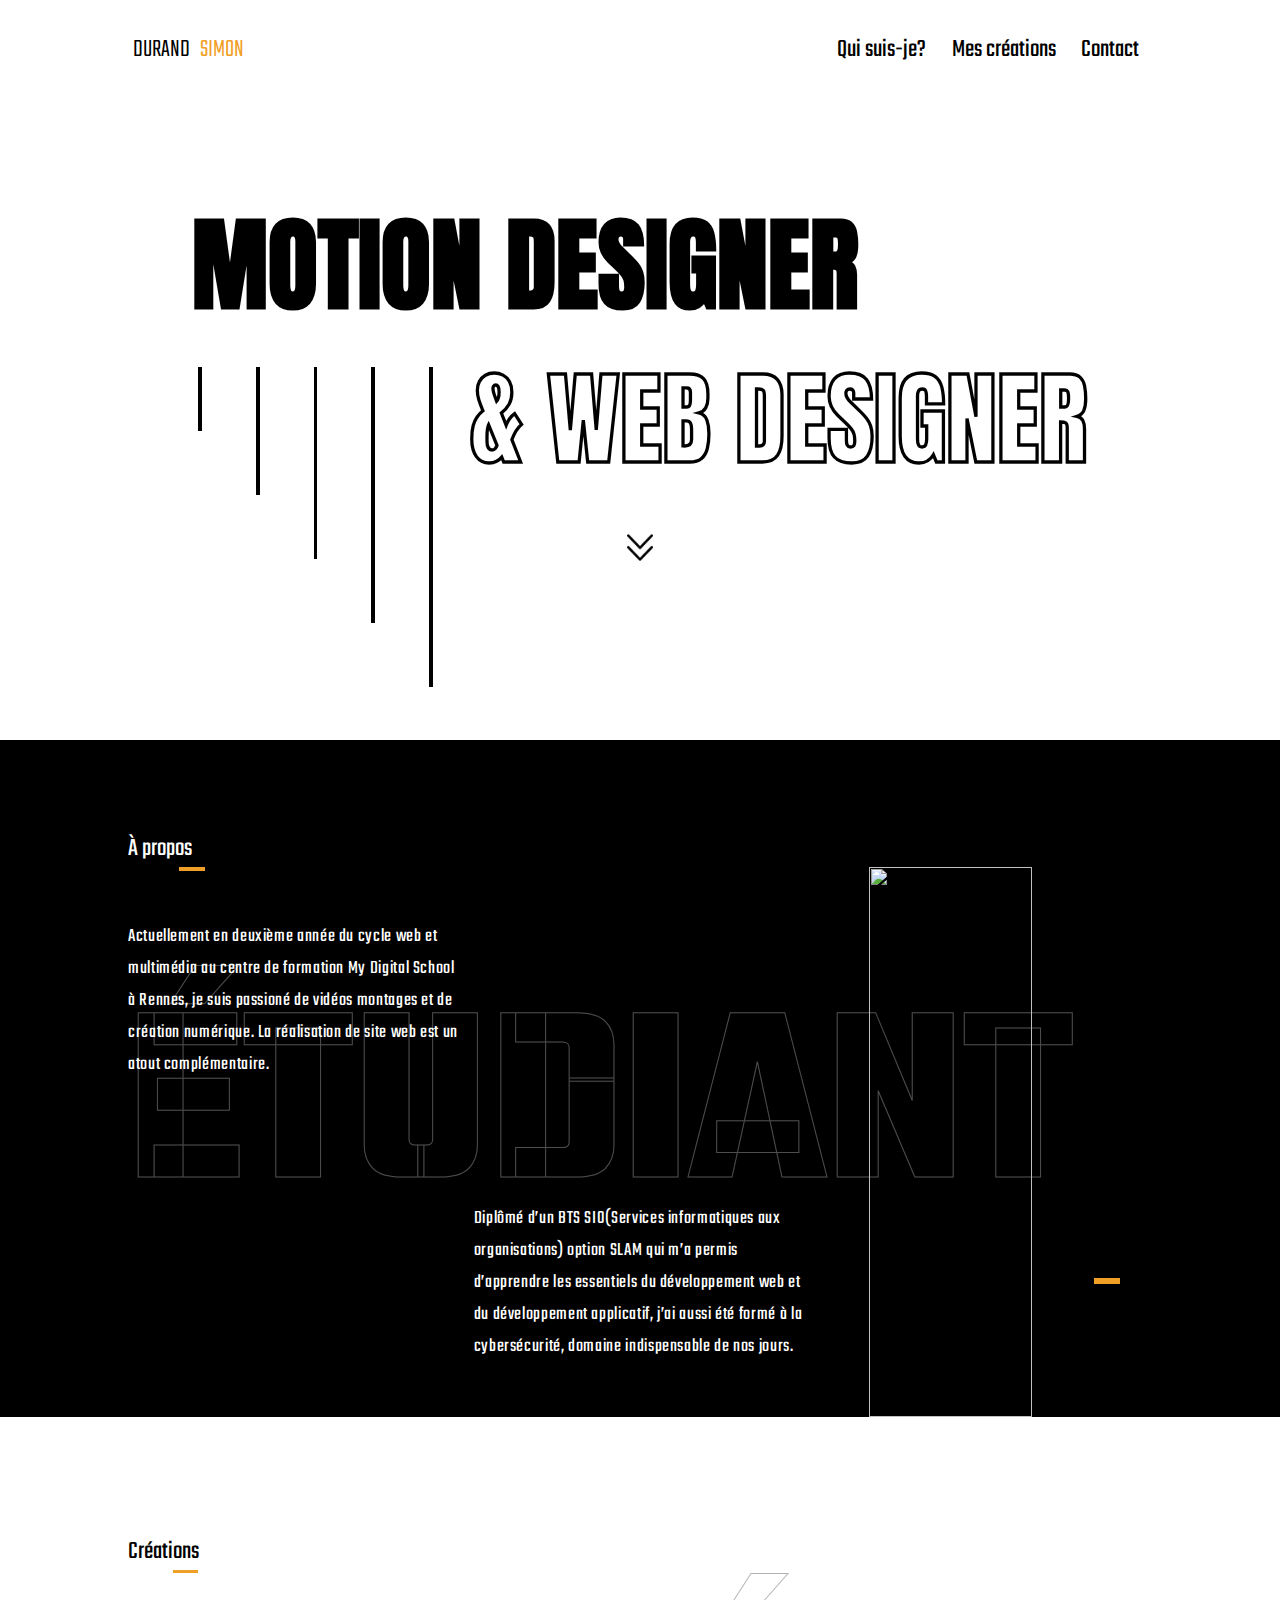
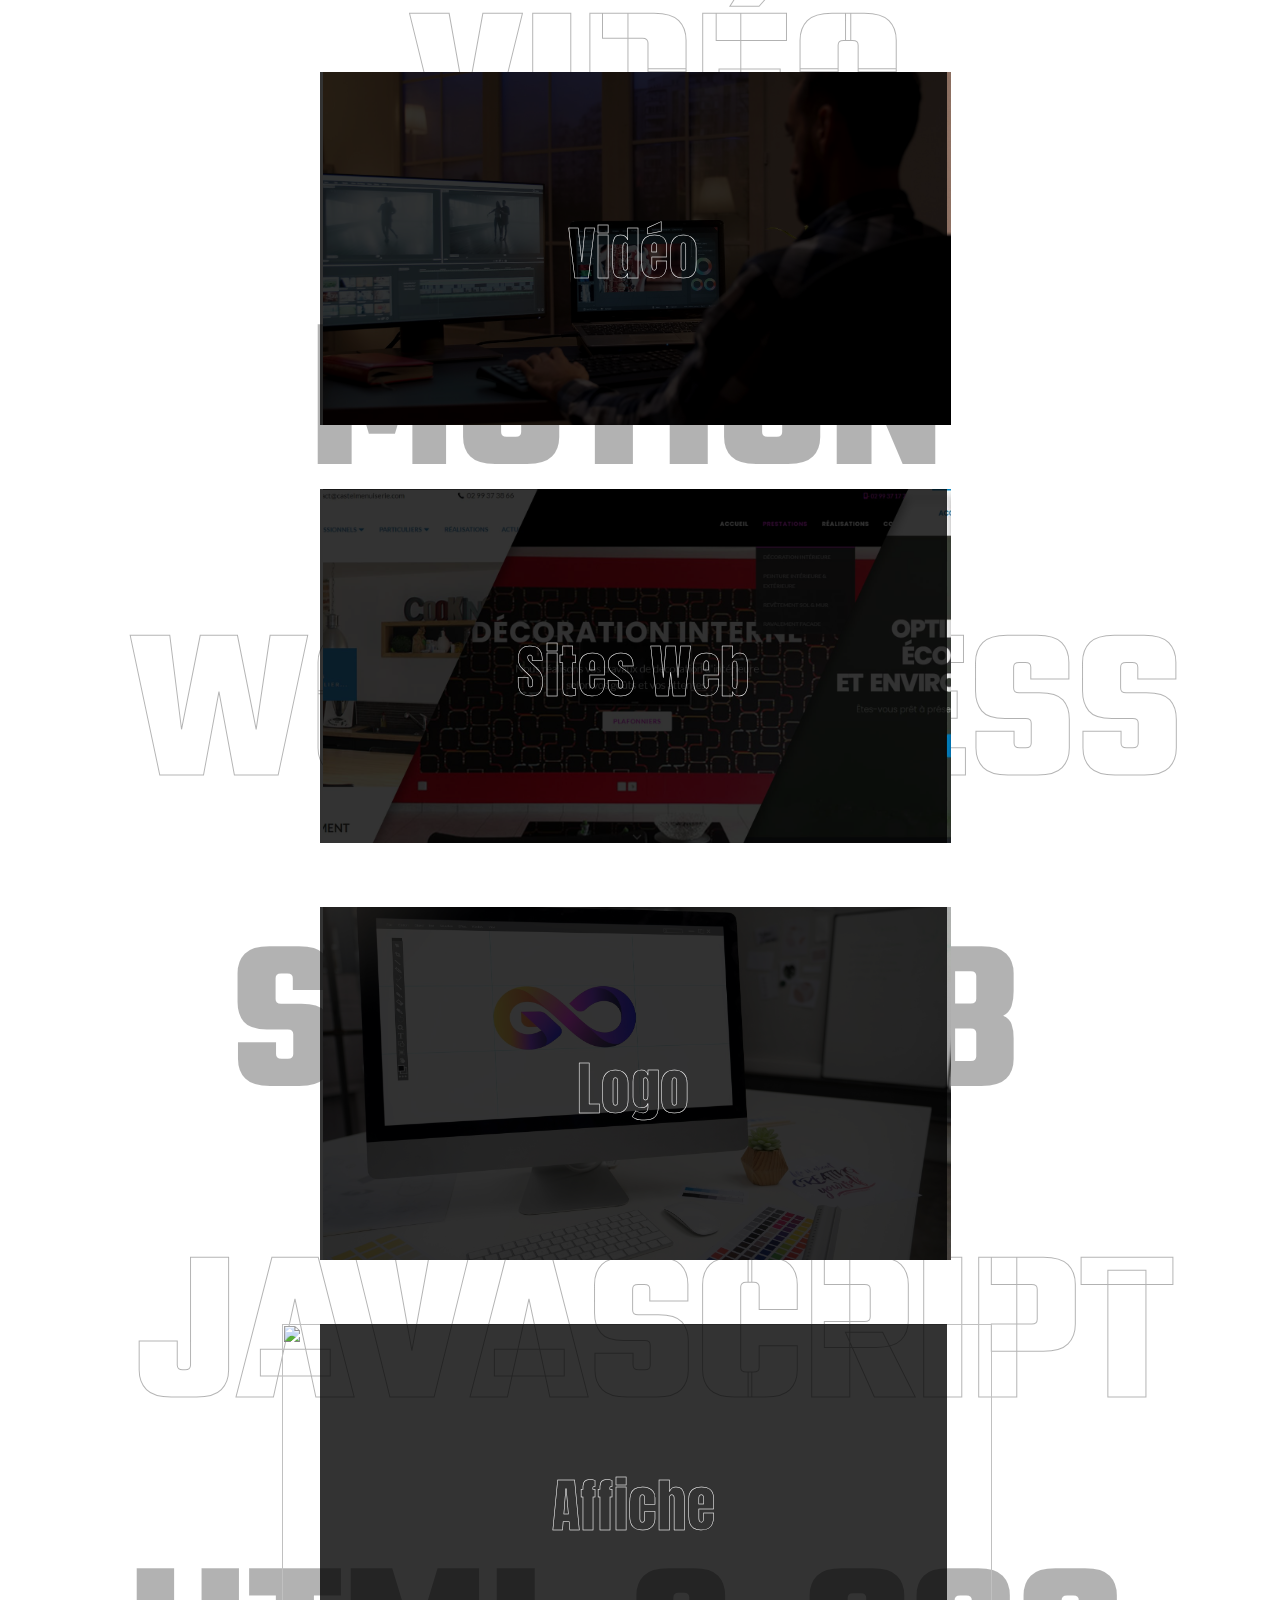
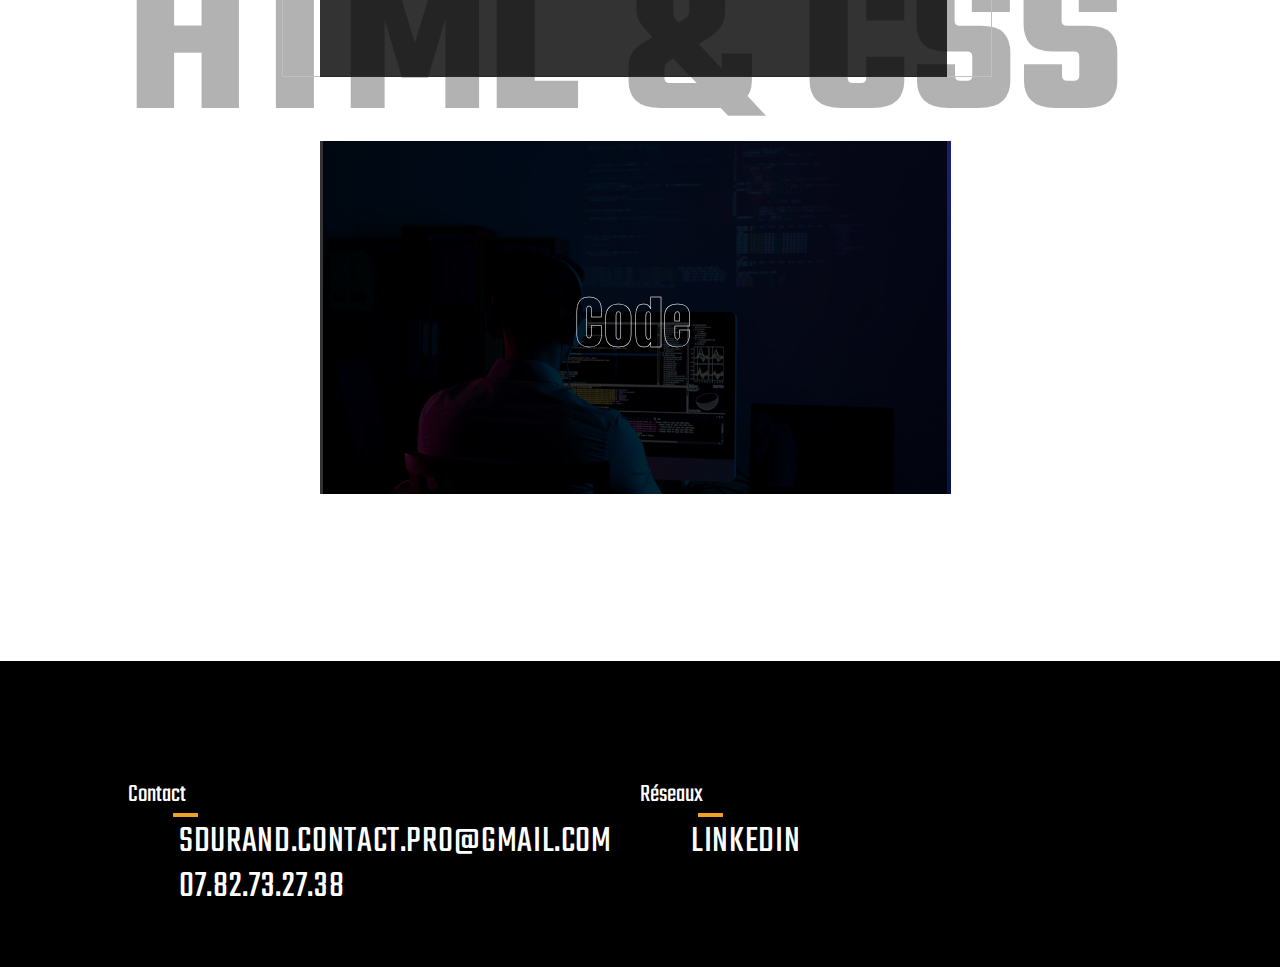
==== index.html @ 6207d9c8 "Add files via upload" ====
<!DOCTYPE html>
<lang="en">
<link>
    <meta charset="UTF-8">
    <meta http-equiv="X-UA-Compatible" content="IE=edge">
    <meta name="viewport" content="width=device-width, initial-scale=1.0">
    <meta name="description" content="description de la page">
    <link rel="stylesheet" href="css/style.css">
    <link rel="preconnect" href="https://fonts.googleapis.com">
    <link rel="preconnect" href="https://fonts.gstatic.com" crossorigin>
    <link href="https://fonts.googleapis.com/css2?family=Anton&family=Teko:wght@300;700&display=swap" rel="stylesheet">
    <link href="https://fonts.googleapis.com/css2?family=Antonio:wght@200&display=swap" rel="stylesheet">

    <title>Portfolio</title>
    
    <link rel="shortcut icon" type="image/png" href="/favicon.png"/>

    <!-- FONT  -->

    


</head>
<body>
    <!-- mettre le contenu ici  -->

    <!-- Header  -->
    <header>
        <nav class="container flex-container">
            <div class="flex-container">
                <a href="./index.html" ><h3>DURAND</h3></a>
                <a href="./index.html" ><h3 class="titreorange">SIMON</h3></a>
            </div>
            <div>
                <ul class="flex-container">
                    <li>
                        <a href="index.html#qsj">Qui suis-je?</a>
                    </li>
                    <li>
                        <a href="index.html#crea">Mes créations</a>
                    </li>
                    <li>
                        <a href="index.html#contact">Contact</a>
                    </li>
                </ul>
            </div>
        </nav>
    </header>

    <!-- main  -->

    <main>
        <!-- hero -->
        <section id="hero">
            <div class="container relatif">
                <h1>
                    Motion Designer
                </h1>
                <div class="trait-noir" id="trait1"></div>
                <div class="trait-noir" id="trait2"></div>
                <div class="trait-noir" id="trait3"></div>
                <div class="trait-noir" id="trait4"></div>
                <div class="trait-noir" id="trait5"></div>
                <h2>
                    & web designer
                </h2>
                
                <div class="align-text">
                    <a href="#qsj"><img id="double-fleche" src="img/fleche-vers-le-bas.png" alt="icon-double-fleche"></a>
                </div>
                
            </div>
        </section>
        <section id="qsj" >
            <div class="container relatif">
                <div>
                    <h4>ÉTUDIANT</h4>
                </div>
                <h3>À propos</h3>
                <div class="bordure-orange"></div>
                
                <div id="tableau">
                    <p id="element1">Actuellement en deuxième année du cycle web et multimédia au centre de formation My Digital School à Rennes,
                         je suis passioné de vidéos montages et de création numérique. La réalisation de site web est un atout complémentaire. </p>
                    <p id="element2">Diplômé d’un BTS SIO(Services informatiques aux organisations) option SLAM qui m’a permis d’apprendre les essentiels 
                        du développement web et du développement applicatif, j’ai aussi été formé à la cybersécurité, domaine indispensable de nos jours.</p>
                    <img id="element3" src="./img/P1100006.jpg">
                    <div class="bordure-orange2"></div>
                </div>
            </div>
        </section>
        <!-- bloc création  -->
        <section id="crea">
            <div class="relatif">  
                <div class="container">
                    <h6 class="text-de-fond">Vidéo<br><br>wordpress<br><br>Javascript</h6>
                    <h5 class="text-de-fond"><br>motion<br><br>Site web<br><br>html & css</h5>
                    <h3>Créations</h3>
                    <div class="bordure-orange3"></div>
                    <div class="flex-container flex-direction bloc-image-crea">
                        <div>
                            <a href="./vidéo.html">
                                <div id="bloc-noir1" class="bloc-noir">
                                    <p id="titre-bloc-noir">Vidéo</p>      
                                </div>
                                <img src="./img/vidéo.jpg" class="img-crea">
                            </a>
                            
                            
                        </div>
                        <div>
                            <a href="./site.html">
                                <div class="bloc-noir">
                                    <p id="titre-bloc-noir">Sites Web</p>        
                                </div>
                                <img src="./img/photo-site-web.jpg" class="img-crea">
                            </a>    
                        <div>
                            <a href="./logo.html" >
                                <div class="bloc-noir">
                                    <p id="titre-bloc-noir">Logo</p>       
                                </div>
                                <img src="./img/logo.jpg" class="img-crea">
                            </a>
                        </div>
                        <div>
                            <a href="./affiche.html" >
                                <div class="bloc-noir">
                                    <p id="titre-bloc-noir">Affiche</p>       
                                </div>
                                <img src="./img/affiche.jpg" class="img-crea">
                            </a>
                        </div>
                        <div>
                            <a href="./code.html" >
                                <div class="bloc-noir">
                                    <p id="titre-bloc-noir">Code</p>     
                                </div>
                                <img src="./img/code.jpg" class="img-crea">
                            </a>
                        </div>
                        
                    </div>
                </div>
            </div>
        </section>
        <!-- bloc contact  -->
        <section id="contact">
            <div class="container flex-container">
                <div class="container">
                    <div>
                        <h3>Contact</h3>
                        <div class="bordure-orange3"></div>
                    </div>
                    <div class="container">
                        <p><a href="mailto:sdurand.contact.pro@gmail.com">sdurand.contact.pro@gmail.com</a></p>
                        <p><a href="tel:+33782732738">07.82.73.27.38</a></p>
                    </div>
                </div>
                <div class="container">
                    <div>
                        <h3>Réseaux</h3>
                        <div class="bordure-orange4"></div>
                    </div>
                    <div class="container">
                        <p><a href="https://www.linkedin.com/in/simon-durand-534277203/" target="_blank">Linkedin</a></p>
                    </div>
                </div>
            </div>    
        </section>
    </main>
    <!-- footer  -->
    <footer>
        <div class="container">
            
        </div>
    </footer>
    <script src="./js/script.js"></script>

</body>

</html>
---- css/style.css ----
@charset "UTF-8";
/* === Mise en page général === */
html {
  font-family: "Teko", sans-serif;
}

body {
  margin: 0;
  padding: 0;
}

img {
  display: block;
  width: 100%;
  height: 100%;
  -o-object-fit: contain;
     object-fit: contain;
}

a {
  text-decoration: none;
  color: black;
  transition: all 0.3s ease;
}

a:hover {
  color: #F1A027;
}

.container {
  width: 80%;
  margin: 0 auto;
}

.flex {
  display: flex;
}

.flex-container {
  display: flex;
  justify-content: space-between;
}

.flex-container2 {
  display: flex;
  justify-content: center;
}

.align-items {
  align-items: center;
}

.aligner-gauche {
  display: flex;
  justify-content: flex-end;
}

.align-text {
  text-align: center;
}

.relatif {
  position: relative;
}

.flex-direction {
  flex-direction: column;
}

/* Titre  */
h3 {
  color: white;
  font-family: "Teko", sans-serif;
  font-weight: 400;
  font-size: 2vw;
  padding: 7vw 0 7vw 0;
  z-index: 1;
  text-align: left;
  position: relative;
}

p {
  font-family: "Teko", sans-serif;
  font-weight: 400;
  font-size: 1.5vw;
  line-height: 2.5vw;
  letter-spacing: 0.05vw;
}

.bordure-orange {
  background-color: #F1A027;
  height: 0.3vw;
  width: 2vw;
  position: absolute;
  left: 4vw;
}

.bordure-orange2 {
  background-color: #F1A027;
  z-index: 3;
  height: 0.5vw;
  width: 2vw;
  position: absolute;
  top: 42vw;
  right: 2.5vw;
}

.bordure-orange3 {
  background-color: #F1A027;
  height: 0.3vw;
  width: 2vw;
  position: absolute;
  left: 13.5vw;
}

.bordure-orange4 {
  background-color: #F1A027;
  height: 0.3vw;
  width: 2vw;
  position: absolute;
  right: 43.5vw;
}

.bordure-orange5 {
  background-color: #F1A027;
  z-index: 3;
  height: 0.5vw;
  width: 4vw;
  position: absolute;
  right: -1vw;
  top: 42vh;
}

.ombre-bordure-orange5 {
  background-color: #000;
  z-index: 2;
  height: 0.3vw;
  width: 2vw;
  position: absolute;
  right: -1vw;
  top: 43vh;
}

.bordure-orange6 {
  background-color: #F1A027;
  z-index: 3;
  height: 0.5vw;
  width: 4vw;
  position: absolute;
  left: -1vw;
  top: 49vh;
}

.ombre-bordure-orange6 {
  background-color: #000;
  z-index: 2;
  height: 0.3vw;
  width: 2vw;
  position: absolute;
  left: -1vw;
  top: 50vh;
}

.trait-noir {
  background-color: #000;
  width: 0.3vw;
  position: absolute;
  transition: all 0.5s ease-in-out;
  top: 55vw;
}

#trait1 {
  height: 5vw;
  left: 0.5vw;
}

#trait2 {
  height: 10vw;
  left: 5vw;
}

#trait3 {
  height: 15vw;
  left: 9.5vw;
}

#trait4 {
  height: 20vw;
  left: 14vw;
}

#trait5 {
  height: 25vw;
  left: 18.5vw;
}

/* Bouton */
/* === Header === */
nav {
  font-size: 2vw;
  align-items: center;
}
nav ul {
  list-style: none;
}
nav li {
  padding: 0 1vw 0 1vw;
}
nav h3 {
  color: #000;
  font-size: 2vw;
  font-weight: 300;
  padding: 0.4vw;
}
nav .titreorange {
  color: #F1A027;
}

/* === Main === */
#hero {
  padding-top: 7%;
  padding-bottom: 10%;
}
#hero > div {
  width: 70%;
  margin: 0 auto;
  align-items: center;
}
#hero > div h1 {
  font-family: "Anton", sans-serif;
  text-transform: uppercase;
  font-size: 8vw;
  text-align: left;
  margin-bottom: 0;
  margin-top: 0;
  transition: all 1s ease;
}
#hero > div h2 {
  font-family: "Anton", sans-serif;
  text-transform: uppercase;
  font-size: 8vw;
  -webkit-text-stroke: 0.1px #000;
  color: transparent;
  text-align: right;
  margin-top: 0;
  margin-bottom: 3vw;
}
#hero > div img {
  width: 3%;
  padding-top: 0vw;
  padding-bottom: 2vw;
  margin: 0 auto;
  transition: all 1s ease;
}
#hero > div img:hover {
  padding-top: 2vw;
  padding-bottom: 0vw;
}

#qsj {
  background-color: #000;
}
#qsj h4 {
  position: absolute;
  font-size: 20vw;
  -webkit-text-stroke: 1px rgba(255, 255, 255, 0.3);
  color: transparent;
  text-align: center;
  z-index: 0;
  margin: 0 auto;
  top: 15vw;
}
#qsj h3 {
  padding-bottom: 0;
  margin-bottom: 0;
}
#qsj p {
  color: white;
  font-family: "Teko", sans-serif;
  font-weight: 400;
  font-size: 1.5vw;
  line-height: 2.5vw;
  z-index: 1;
}
#qsj img {
  z-index: 1;
  position: relative;
  width: 70%;
  margin: 0 auto;
}
#qsj #tableau {
  display: grid;
  align-items: center;
  grid-template-columns: repeat(3, 1fr);
  grid-template-rows: repeat(2, 21vw);
  gap: 1vw;
}
#qsj #tableau #element1 {
  grid-row: 1/2;
  grid-column: 1/2;
}
#qsj #tableau #element2 {
  grid-row: 2/3;
  grid-column: 2/3;
}
#qsj #tableau #element3 {
  grid-row: 1/3;
  grid-column: 3/4;
}

#crea {
  padding-bottom: 8vw;
}
#crea .text-de-fond {
  padding-top: 8vw;
  text-align: center;
  z-index: -1;
  text-transform: uppercase;
  margin: 0 auto;
  position: absolute;
  font-size: 17vw;
}
#crea h6 {
  -webkit-text-stroke: 1px rgba(0, 0, 0, 0.3);
  color: transparent;
}
#crea h5 {
  color: rgba(0, 0, 0, 0.3);
}
#crea h3 {
  color: #000;
  margin-bottom: 0;
  padding-bottom: 0;
}
#crea img {
  margin-bottom: 5vw;
}
#crea div > div .bloc-image-crea {
  z-index: 1;
  width: 70%;
  margin: 0 auto;
  margin-top: 10%;
}
#crea .img-crea {
  position: relative;
  width: 55.5vw;
  height: 27.6vw;
}
#crea .bloc-noir {
  background-color: rgba(0, 0, 0, 0.8);
  height: 27.6vw;
  width: 49vw;
  -webkit-text-stroke: 0.5px rgb(255, 255, 255);
  position: absolute;
  z-index: 2;
  left: 25vw;
  text-align: center;
  transition: all 0.5s ease-in-out;
}
#crea .bloc-noir #titre-bloc-noir {
  font-size: 4.5vw;
  font-family: "Anton", sans-serif;
  margin: 13vw 0 0 0;
  color: transparent;
  text-transform: capitalize;
}
#crea .bloc-noir:hover {
  background-color: rgba(0, 0, 0, 0);
  color: transparent;
  -webkit-text-stroke: 0.5px transparent;
}

#contact {
  background-color: #000;
  padding-bottom: 5vw;
}
#contact p {
  font-size: 3vw;
  margin: 0 auto;
  text-transform: uppercase;
  margin-top: 1vw;
}
#contact a {
  color: white;
  transition: all 0.5s ease-in-out;
}
#contact a:hover {
  color: #F1A027;
}
#contact h3 {
  padding-bottom: 0;
  margin-bottom: 0;
}

#site {
  background-image: url("../img/photo-site-web.jpg");
  background-size: cover;
}

.contenu {
  margin-top: 10vh;
  margin-bottom: 15vh;
}
.contenu h3 {
  color: #000;
  padding: 0;
}
.contenu a {
  color: #F1A027;
}
.contenu a:hover {
  color: #000;
}

.contenu-dark {
  background-color: #000;
  padding-top: 10vh;
  padding-bottom: 15vh;
}
.contenu-dark h3 {
  color: #FFF;
  padding: 0;
}

.texte-crea {
  margin-right: 1vw;
}

.titre-real {
  background-color: rgba(0, 0, 0, 0.75);
  -webkit-text-stroke: 1px #fff;
  color: transparent;
  margin: 0;
  padding-top: 15%;
  padding-bottom: 15%;
  font-size: 8vw;
}

.vidéo2-real {
  width: 95%;
}

.vidéo3-real {
  width: 95%;
}

#video {
  background-image: url("../img/vidéo.jpg");
  background-size: cover;
}

#code {
  background-image: url("../img/code.jpg");
  background-size: cover;
}

#logo {
  background-image: url("../img/logo.jpg");
  background-size: cover;
}

#affiche {
  background-image: url("../img/affiche.jpg");
  background-size: cover;
}

/* === Footer === */
footer {
  background-color: #000;
  color: rgb(153, 153, 153);
  text-align: center;
}
footer p {
  margin: 0 auto;
  font-size: 1.5vw;
}
footer a {
  color: rgb(153, 153, 153);
}

@media (max-width: 768px) {
  p {
    font-size: 15px;
    font-family: "Teko", sans-serif;
    font-weight: 400;
    line-height: 4vh;
    letter-spacing: 0.05vw;
  }
  h3 {
    font-family: "Teko", sans-serif;
    font-size: 20px;
  }
  nav h3 {
    font-family: "Teko", sans-serif;
    font-size: 15px;
  }
  nav a {
    font-size: 15px;
  }
  .block-textvideo {
    display: flex;
    flex-direction: column;
    align-items: center;
    text-align: center;
  }
  .block-textvideo .vidéo2-real {
    width: 75vw;
  }
  .block-textvideo h3 {
    text-align: center;
    font-size: 24px;
  }
  .block-textvideo2 {
    display: flex;
    flex-direction: column-reverse;
    align-items: center;
    text-align: center;
  }
  .block-textvideo2 .vidéo2-real {
    width: 75vw;
  }
  .block-textvideo2 h3 {
    text-align: center;
    font-size: 24px;
  }
  #qsj p {
    font-size: 2.5vw;
    line-height: 3.5vw;
  }
  #qsj #tableau #element1 {
    grid-row: 1/2;
    grid-column: 1/3;
  }
  #qsj #tableau #element2 {
    grid-row: 2/3;
    grid-column: 1/3;
  }
  .contenu {
    margin-top: 5vh;
    margin-bottom: 5vh;
  }
  #crea .bloc-noir #titre-bloc-noir {
    margin: 10vw 0 0 0;
  }
}/*# sourceMappingURL=style.css.map */
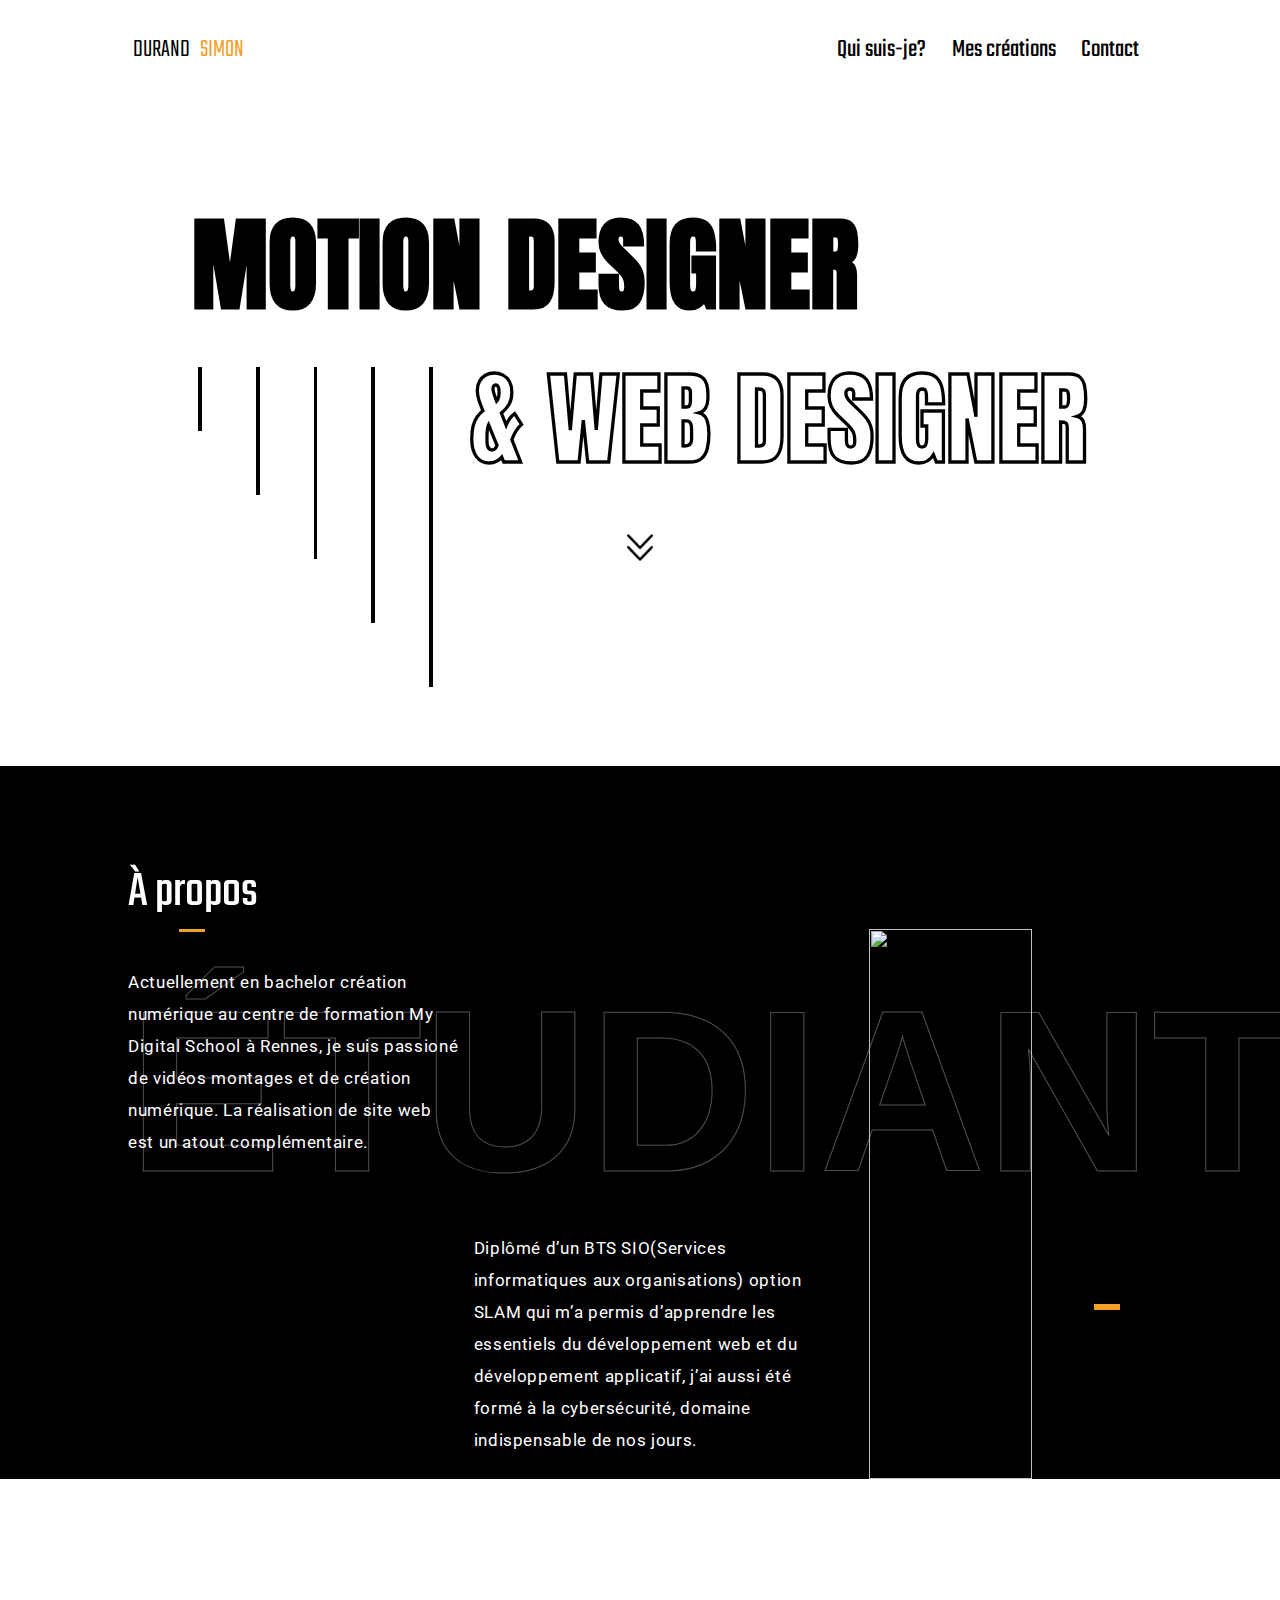
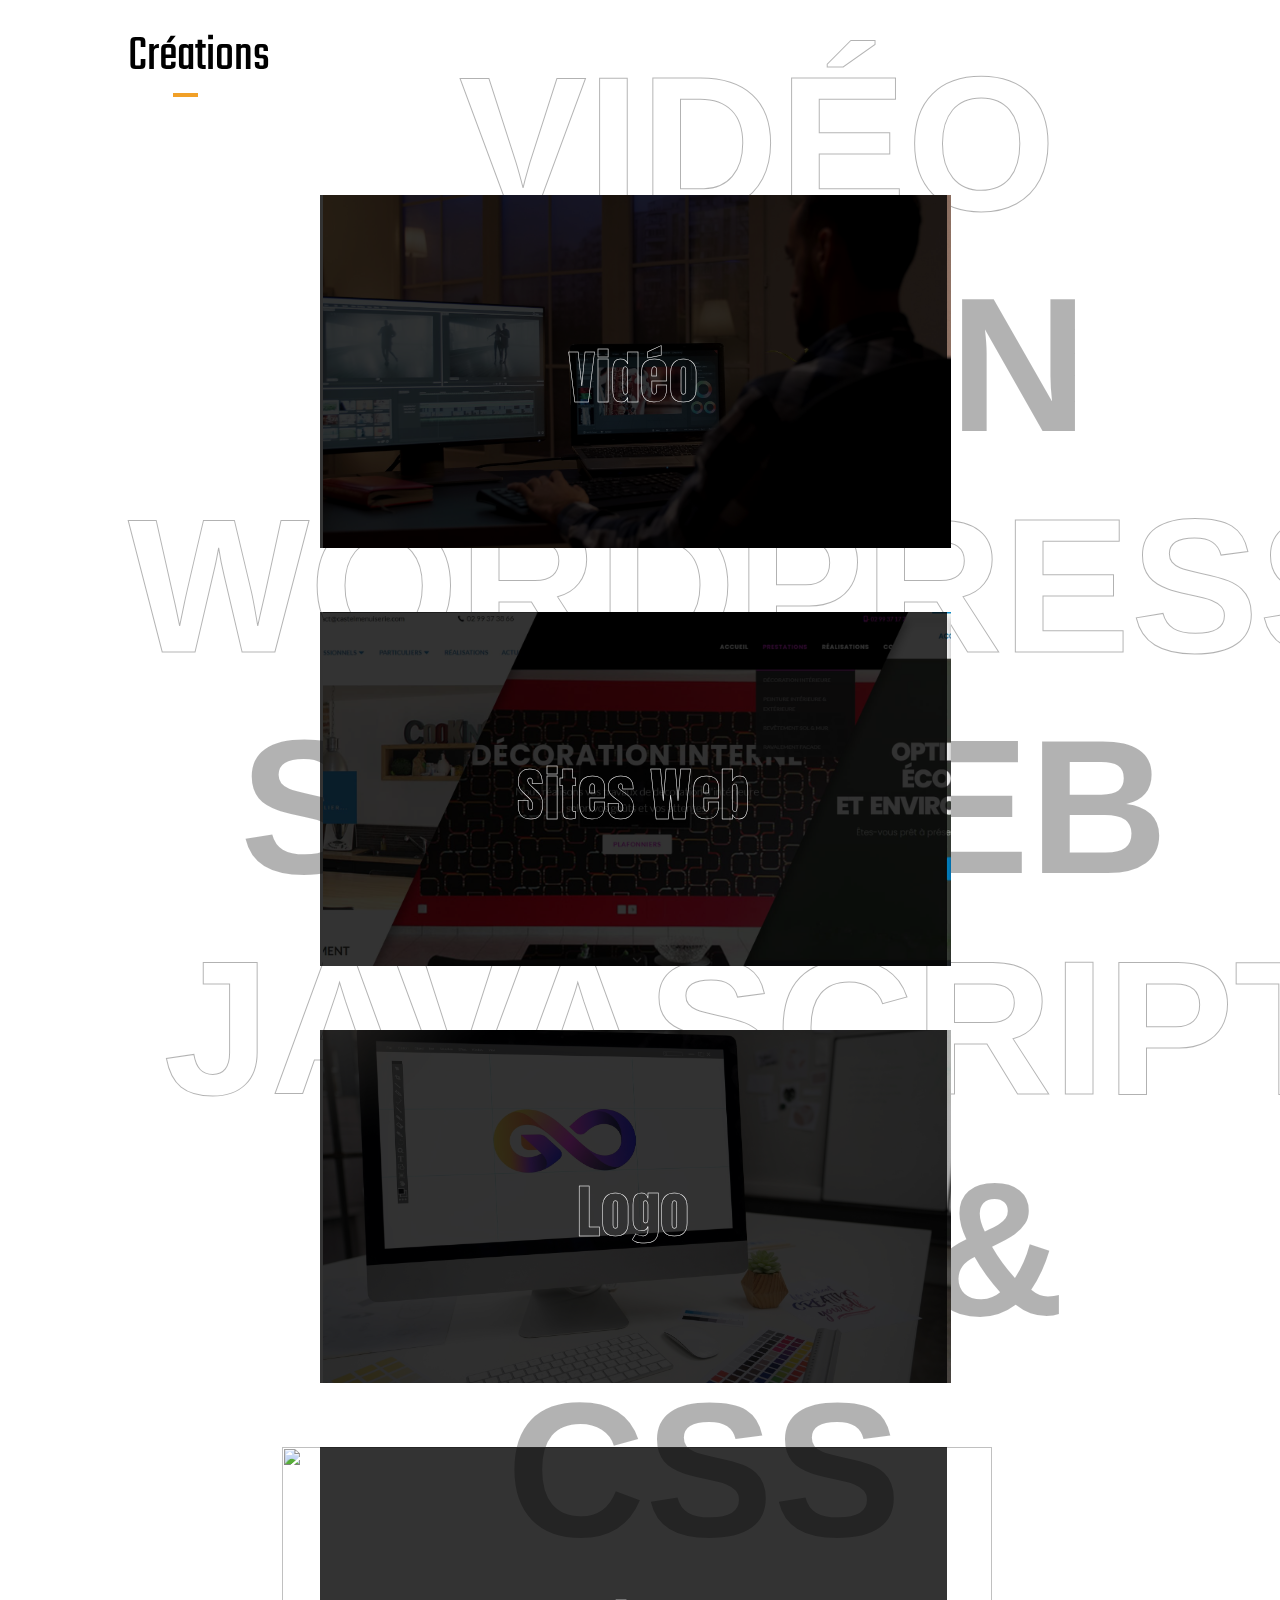
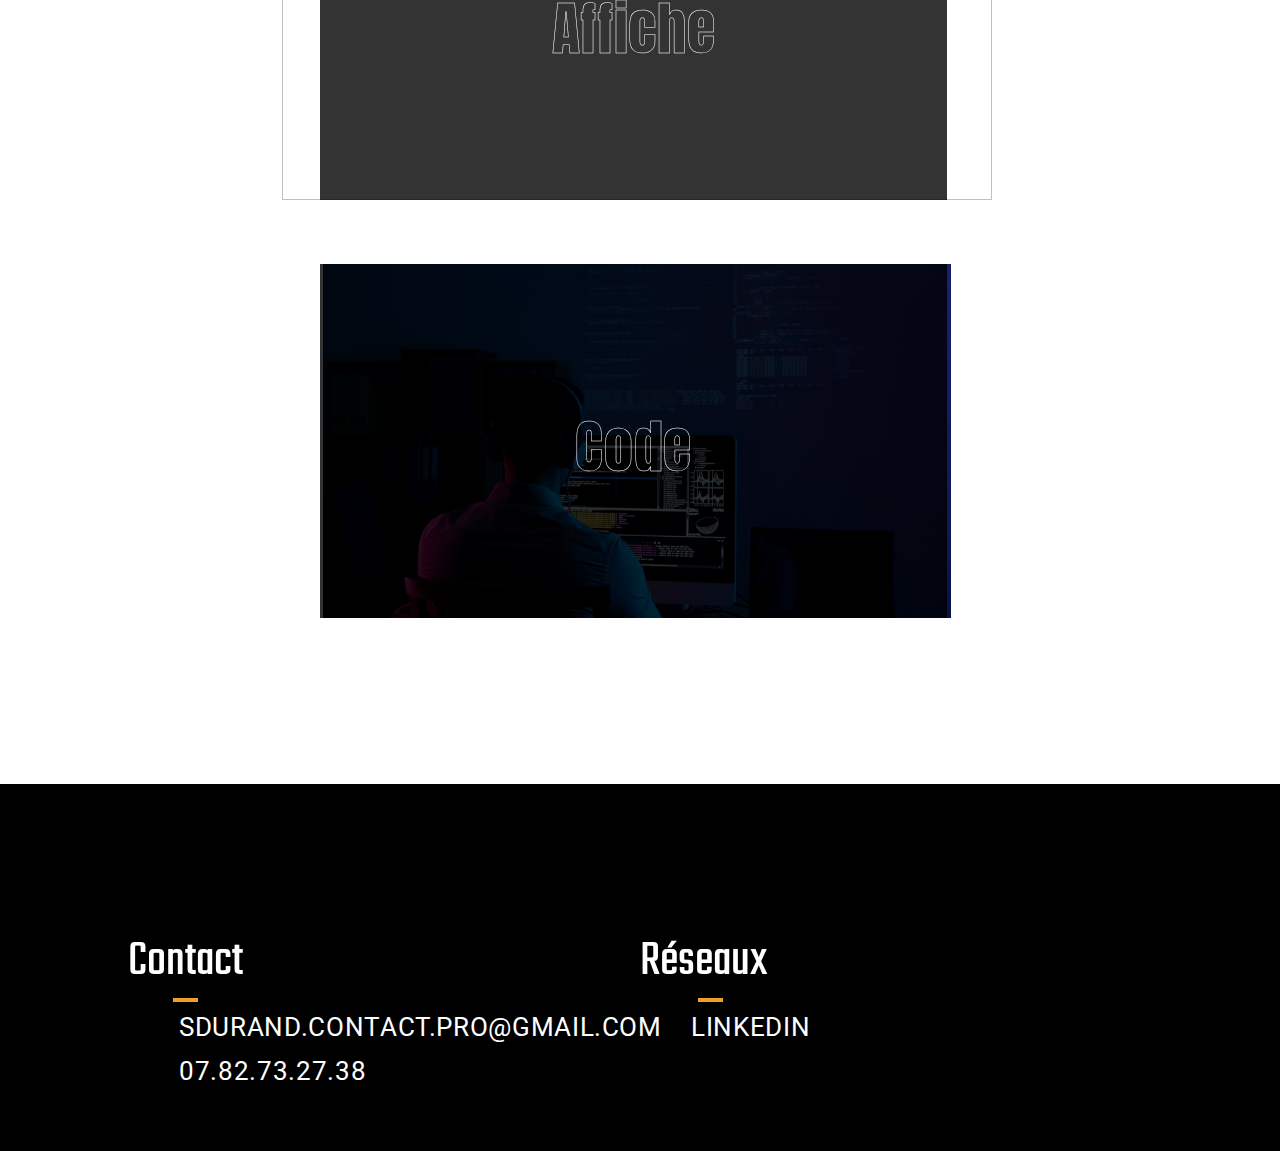
==== commit 0cf0382a: "Add files via upload" ====
--- a/index.html
+++ b/index.html
@@ -10,6 +10,11 @@
     <link rel="preconnect" href="https://fonts.gstatic.com" crossorigin>
     <link href="https://fonts.googleapis.com/css2?family=Anton&family=Teko:wght@300;700&display=swap" rel="stylesheet">
     <link href="https://fonts.googleapis.com/css2?family=Antonio:wght@200&display=swap" rel="stylesheet">
+    <link rel="preconnect" href="https://fonts.gstatic.com" crossorigin>
+    <link href="https://fonts.googleapis.com/css2?family=Source+Code+Pro:ital,wght@0,400;0,500;0,600;1,300;1,400;1,500&display=swap" rel="stylesheet">
+    <link rel="preconnect" href="https://fonts.gstatic.com" crossorigin>
+    <link href="https://fonts.googleapis.com/css2?family=Roboto&display=swap" rel="stylesheet">
+
 
     <title>Portfolio</title>
     
@@ -74,13 +79,13 @@
         <section id="qsj" >
             <div class="container relatif">
                 <div>
-                    <h4>ÉTUDIANT</h4>
+                    <h4 class="text-de-fond">ÉTUDIANT</h4>
                 </div>
                 <h3>À propos</h3>
                 <div class="bordure-orange"></div>
                 
                 <div id="tableau">
-                    <p id="element1">Actuellement en deuxième année du cycle web et multimédia au centre de formation My Digital School à Rennes,
+                    <p id="element1">Actuellement en bachelor création numérique au centre de formation My Digital School à Rennes,
                          je suis passioné de vidéos montages et de création numérique. La réalisation de site web est un atout complémentaire. </p>
                     <p id="element2">Diplômé d’un BTS SIO(Services informatiques aux organisations) option SLAM qui m’a permis d’apprendre les essentiels 
                         du développement web et du développement applicatif, j’ai aussi été formé à la cybersécurité, domaine indispensable de nos jours.</p>
--- a/css/style.css
+++ b/css/style.css
@@ -68,11 +68,16 @@
 }
 
 /* Titre  */
+h1 {
+  font-family: "Hind", sans-serif;
+  text-transform: uppercase;
+}
+
 h3 {
   color: white;
   font-family: "Teko", sans-serif;
   font-weight: 400;
-  font-size: 2vw;
+  font-size: 4vw;
   padding: 7vw 0 7vw 0;
   z-index: 1;
   text-align: left;
@@ -80,11 +85,15 @@
 }
 
 p {
-  font-family: "Teko", sans-serif;
+  font-family: "Roboto", sans-serif;
   font-weight: 400;
   font-size: 1.5vw;
   line-height: 2.5vw;
   letter-spacing: 0.05vw;
+}
+
+.text-de-fond {
+  font-family: "Hind", sans-serif;
 }
 
 .bordure-orange {
@@ -262,7 +271,7 @@
 }
 #qsj h4 {
   position: absolute;
-  font-size: 20vw;
+  font-size: 18vw;
   -webkit-text-stroke: 1px rgba(255, 255, 255, 0.3);
   color: transparent;
   text-align: center;
@@ -276,9 +285,9 @@
 }
 #qsj p {
   color: white;
-  font-family: "Teko", sans-serif;
+  font-family: "Roboto", sans-serif;
   font-weight: 400;
-  font-size: 1.5vw;
+  font-size: 1.3vw;
   line-height: 2.5vw;
   z-index: 1;
 }
@@ -318,7 +327,7 @@
   text-transform: uppercase;
   margin: 0 auto;
   position: absolute;
-  font-size: 17vw;
+  font-size: 15vw;
 }
 #crea h6 {
   -webkit-text-stroke: 1px rgba(0, 0, 0, 0.3);
@@ -375,7 +384,7 @@
   padding-bottom: 5vw;
 }
 #contact p {
-  font-size: 3vw;
+  font-size: 2vw;
   margin: 0 auto;
   text-transform: uppercase;
   margin-top: 1vw;
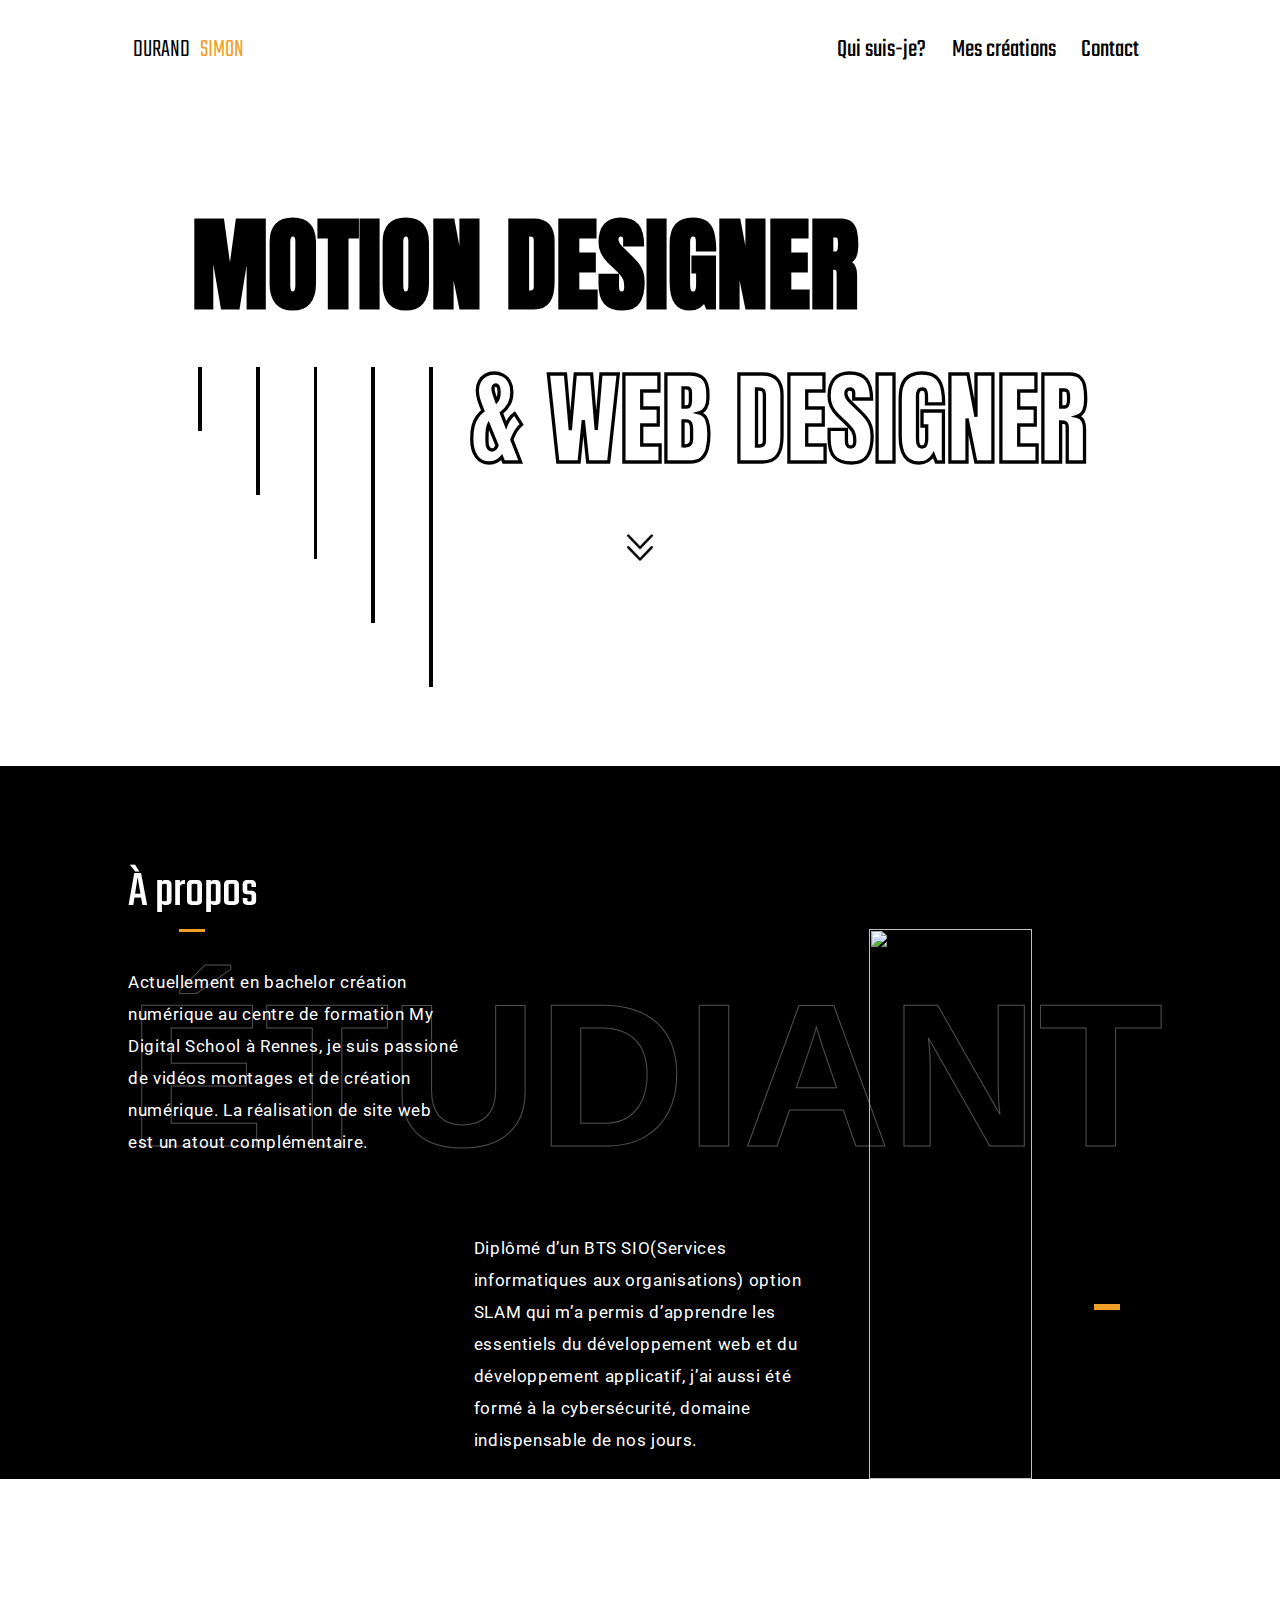
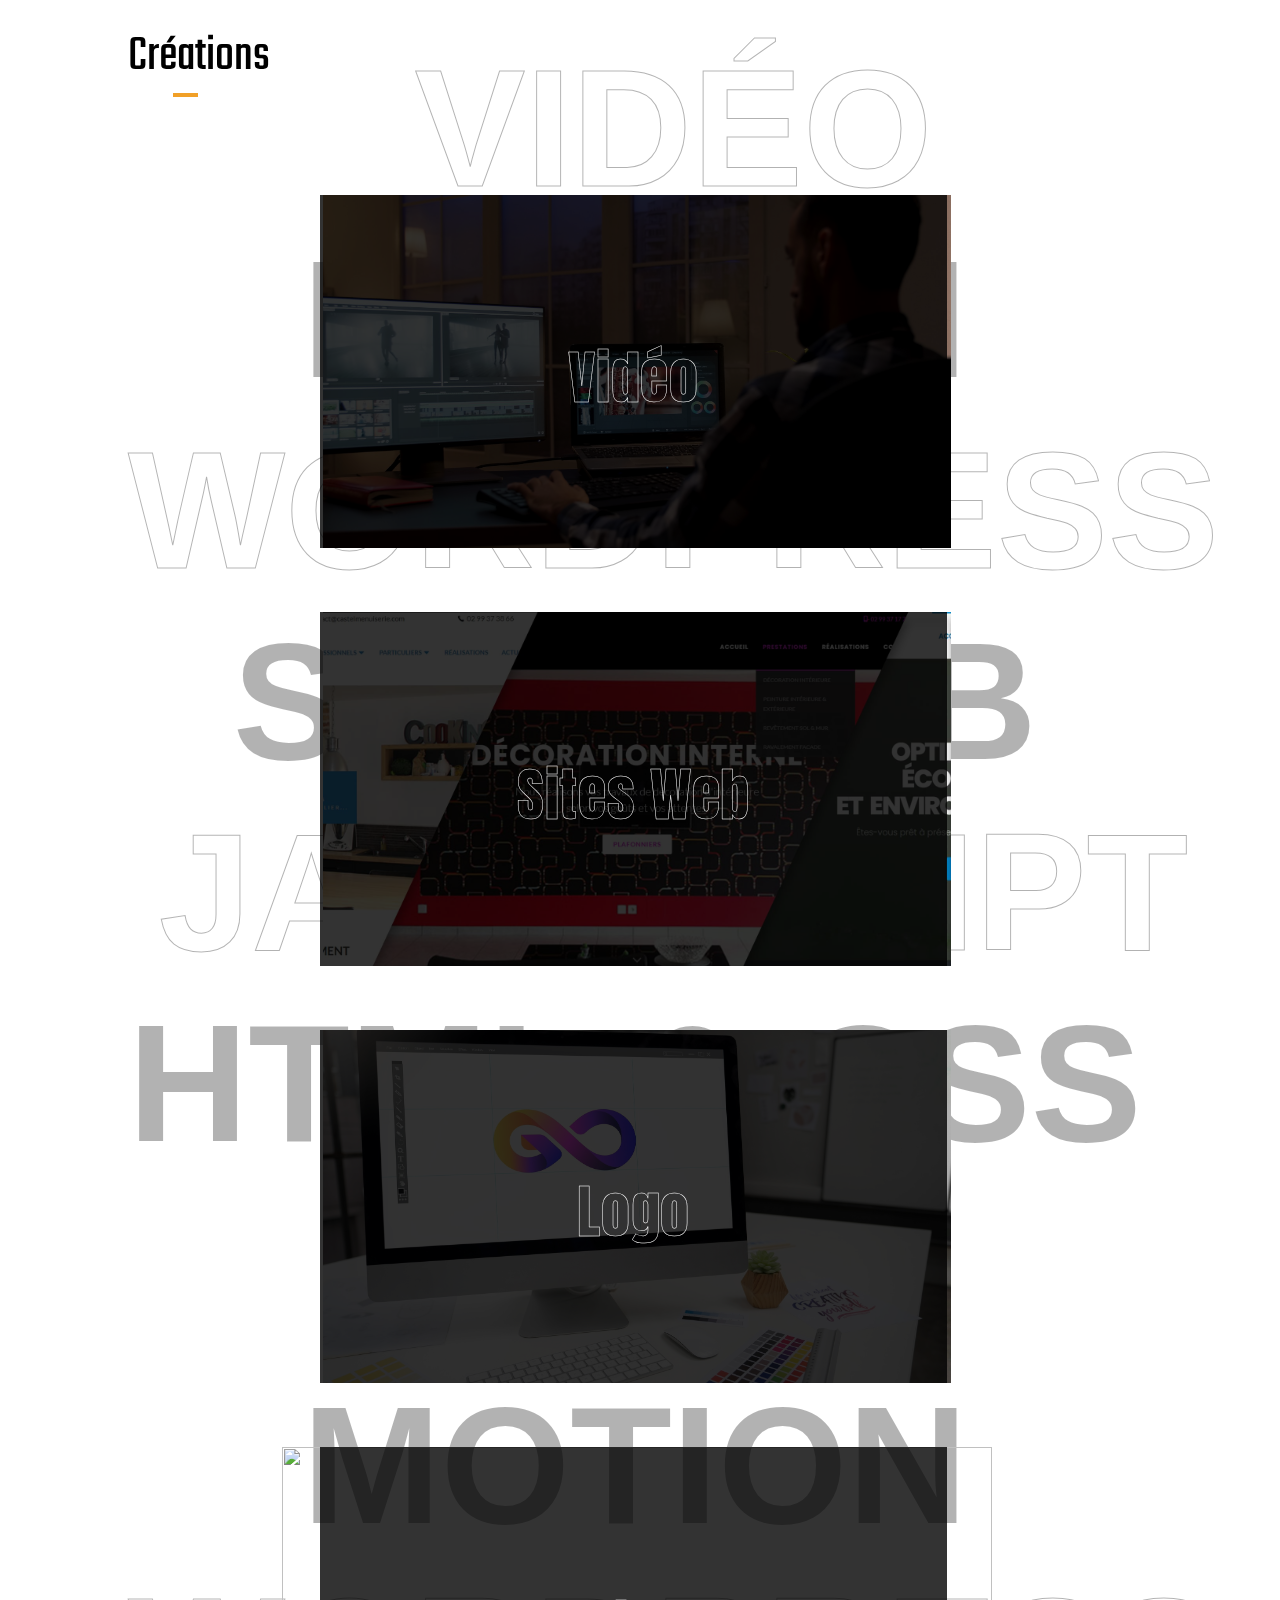
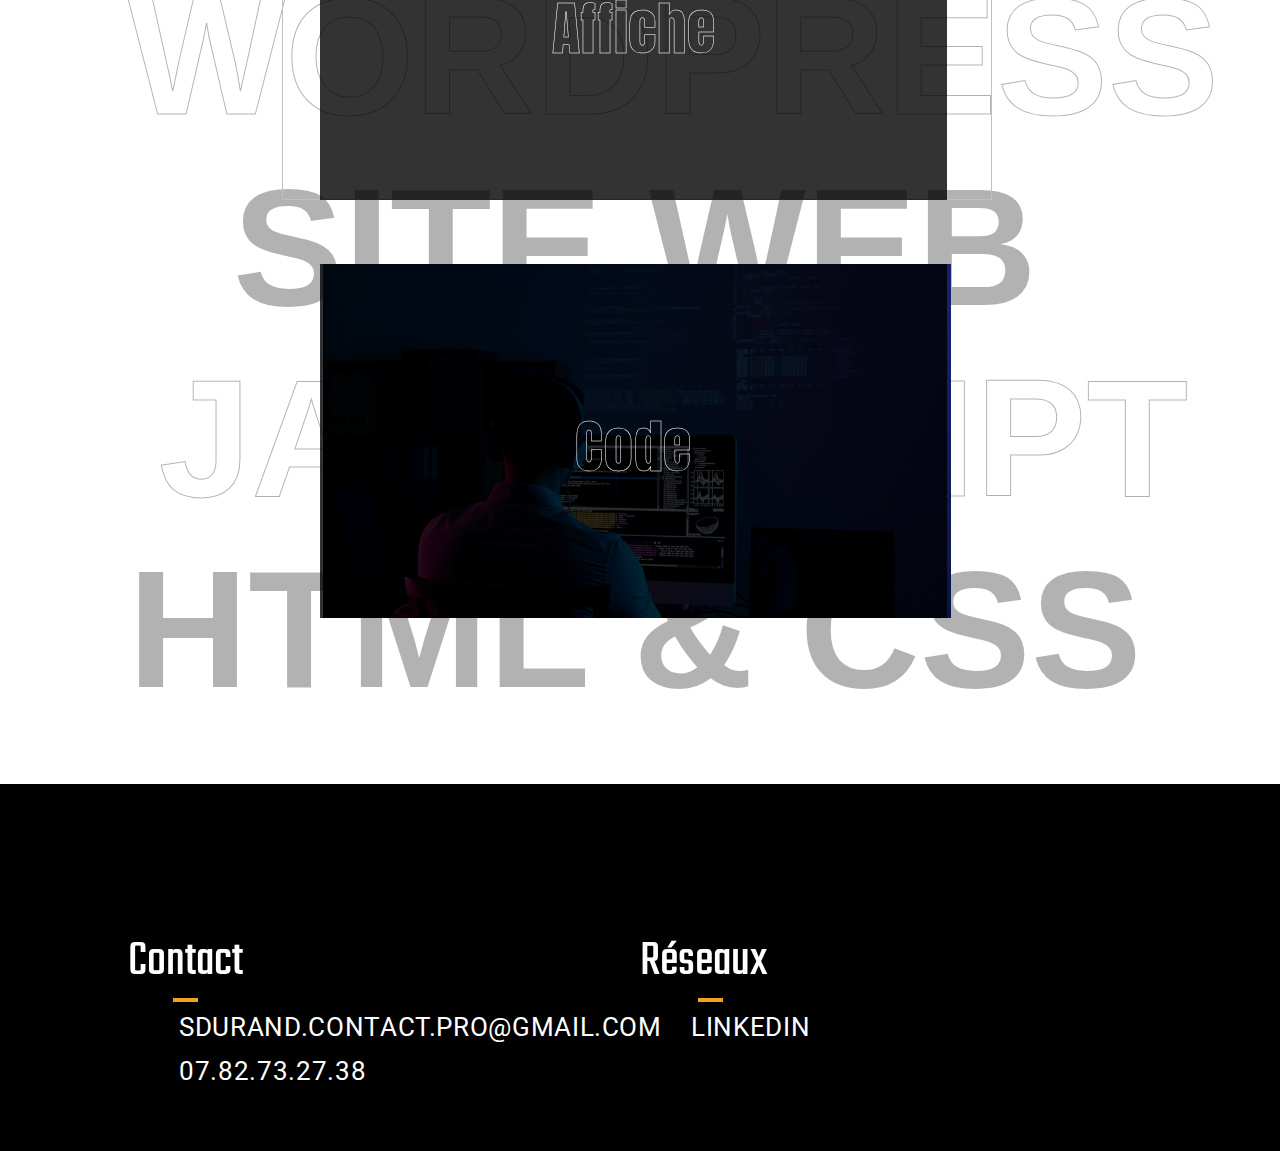
==== commit 2283683b: "Add files via upload" ====
--- a/index.html
+++ b/index.html
@@ -98,8 +98,8 @@
         <section id="crea">
             <div class="relatif">  
                 <div class="container">
-                    <h6 class="text-de-fond">Vidéo<br><br>wordpress<br><br>Javascript</h6>
-                    <h5 class="text-de-fond"><br>motion<br><br>Site web<br><br>html & css</h5>
+                    <h6 class="text-de-fond">Vidéo<br><br>wordpress<br><br>Javascript<br><br>Vidéo<br><br>wordpress<br><br>Javascript</h6>
+                    <h5 class="text-de-fond"><br>motion<br><br>Site web<br><br>html & css<br><br>motion<br><br>Site web<br><br>html & css</h5>
                     <h3>Créations</h3>
                     <div class="bordure-orange3"></div>
                     <div class="flex-container flex-direction bloc-image-crea">
--- a/css/style.css
+++ b/css/style.css
@@ -271,7 +271,7 @@
 }
 #qsj h4 {
   position: absolute;
-  font-size: 18vw;
+  font-size: 16vw;
   -webkit-text-stroke: 1px rgba(255, 255, 255, 0.3);
   color: transparent;
   text-align: center;
@@ -327,7 +327,7 @@
   text-transform: uppercase;
   margin: 0 auto;
   position: absolute;
-  font-size: 15vw;
+  font-size: 13vw;
 }
 #crea h6 {
   -webkit-text-stroke: 1px rgba(0, 0, 0, 0.3);
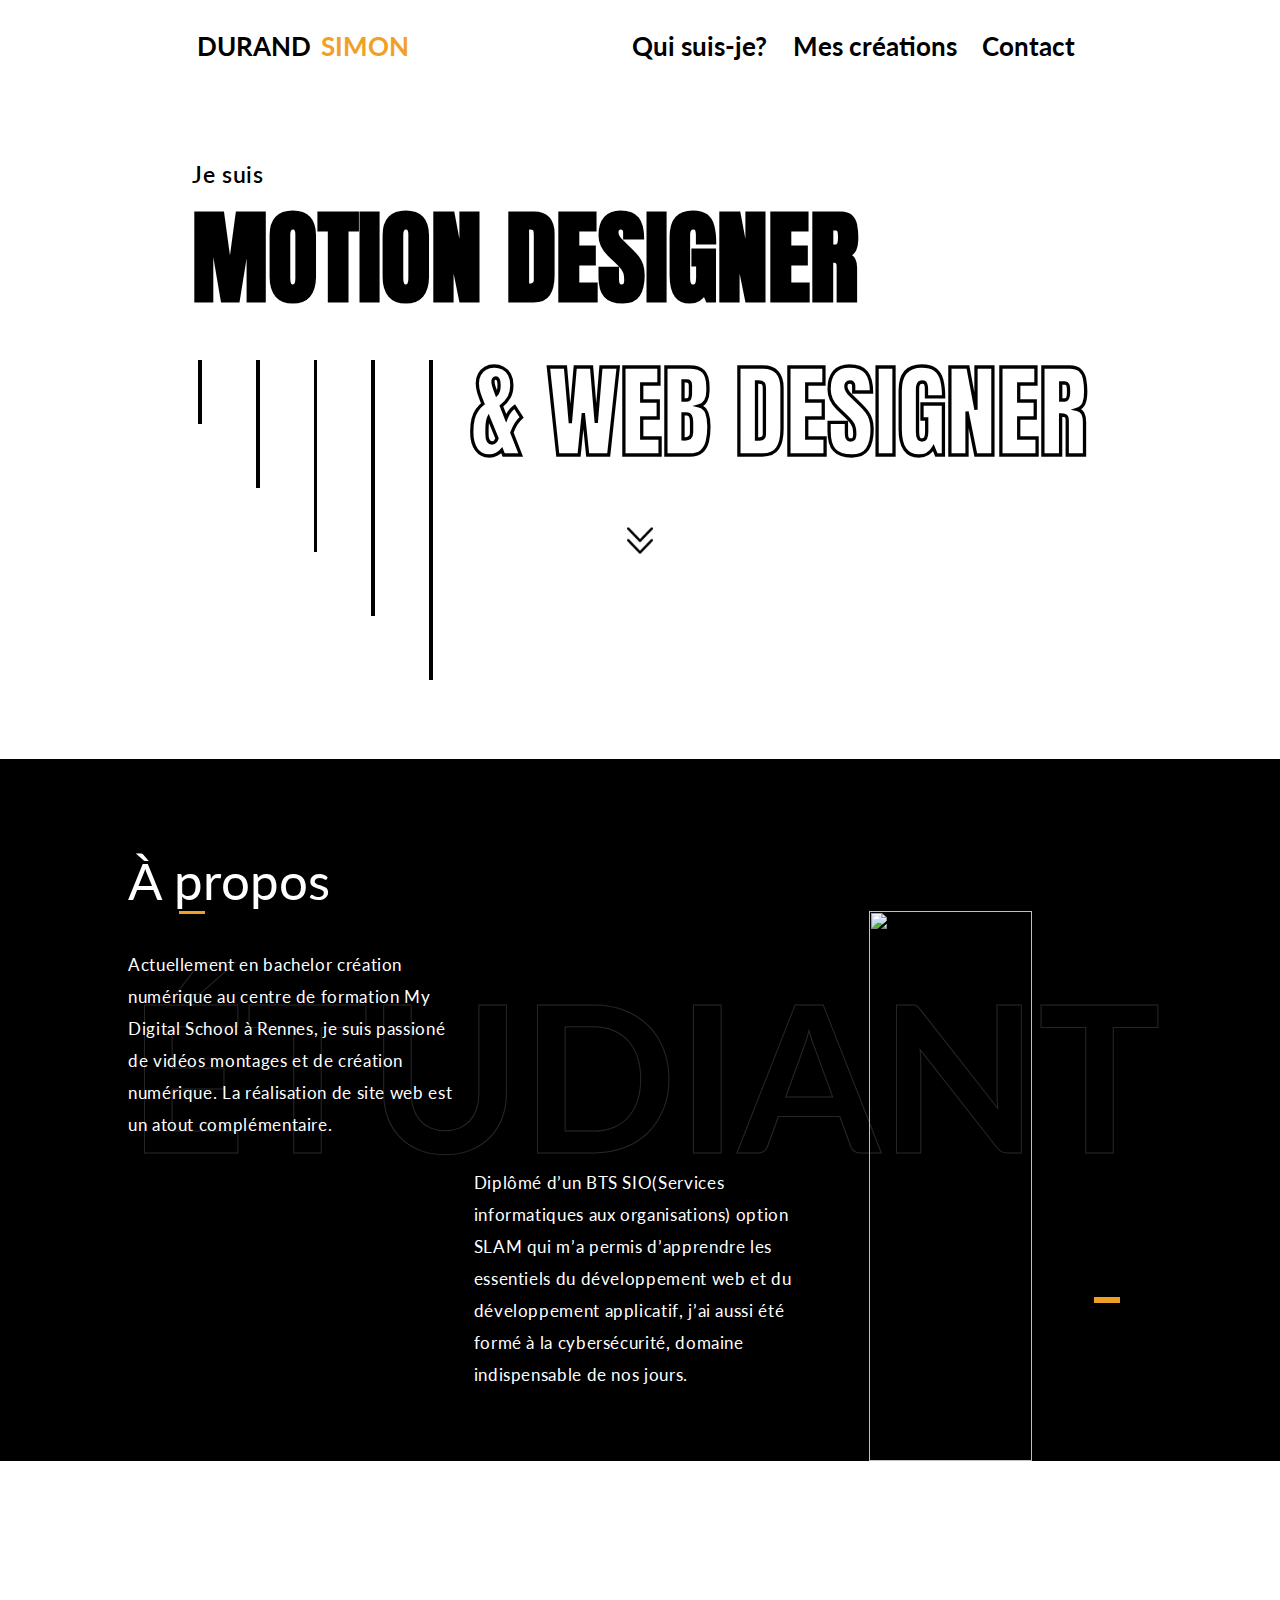
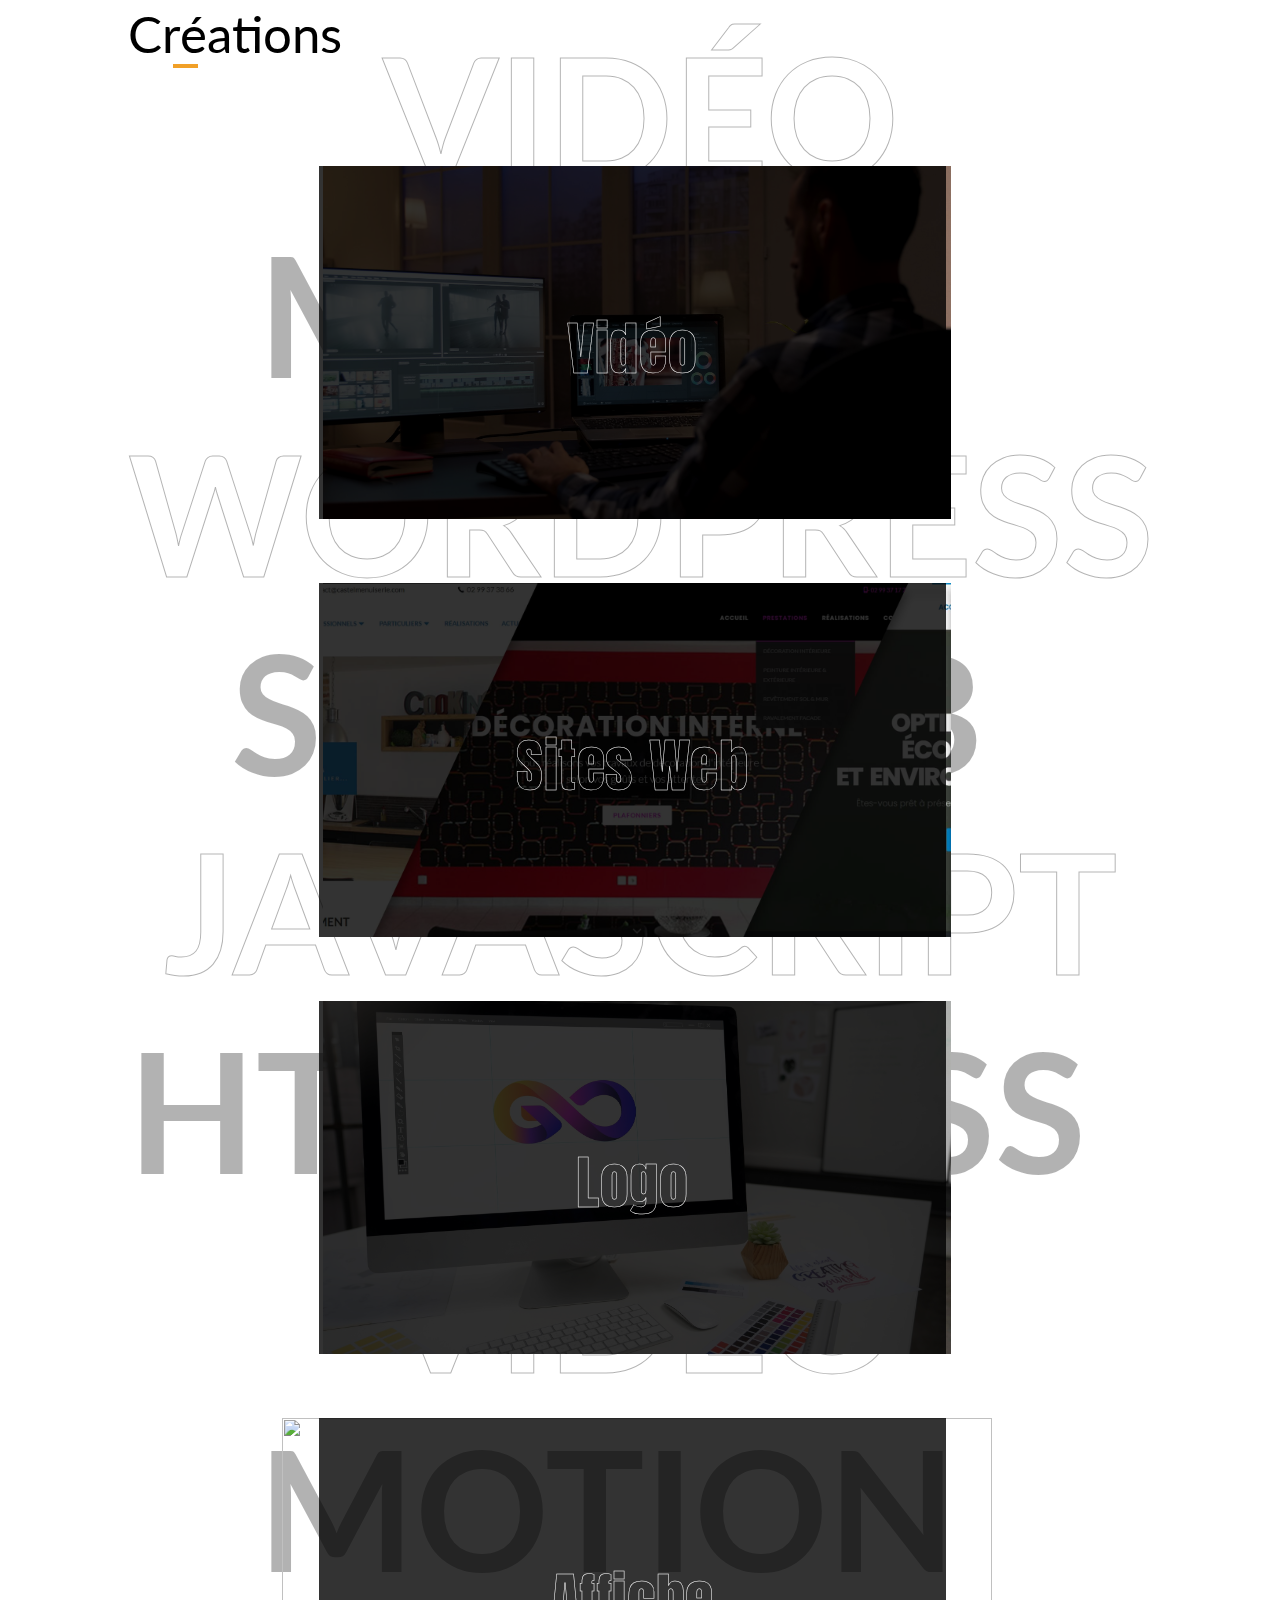
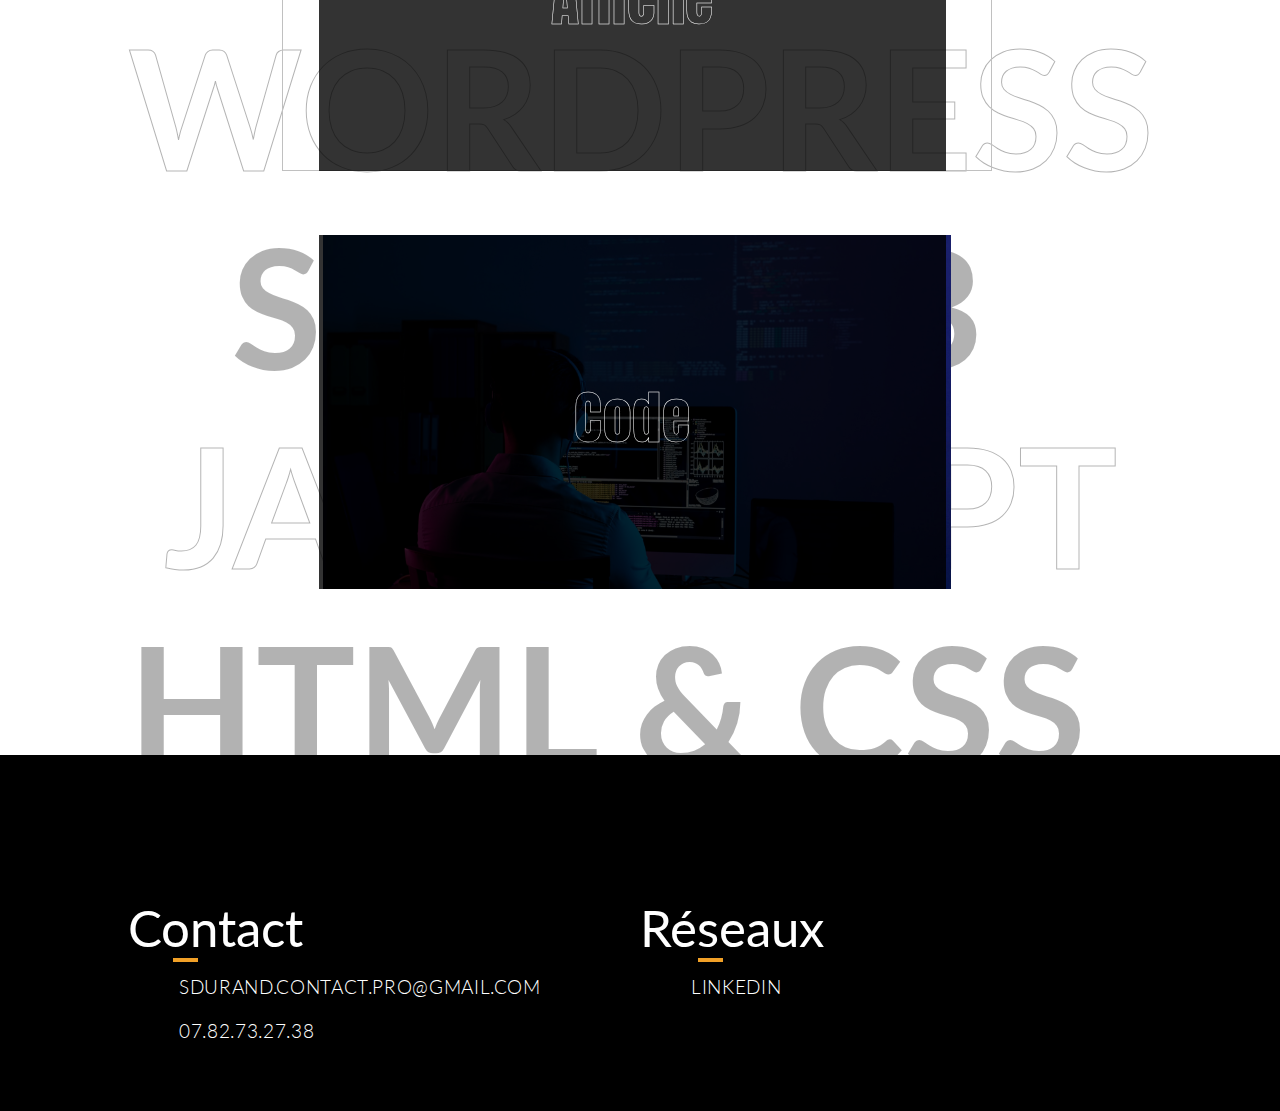
==== commit db99dc04: "Add files via upload" ====
--- a/index.html
+++ b/index.html
@@ -1,11 +1,14 @@
 <!DOCTYPE html>
 <lang="en">
-<link>
+    <link>
     <meta charset="UTF-8">
     <meta http-equiv="X-UA-Compatible" content="IE=edge">
     <meta name="viewport" content="width=device-width, initial-scale=1.0">
     <meta name="description" content="description de la page">
     <link rel="stylesheet" href="css/style.css">
+    <link rel="preconnect" href="https://fonts.googleapis.com">
+    <link rel="preconnect" href="https://fonts.gstatic.com" crossorigin>
+    <link href="https://fonts.googleapis.com/css2?family=Exo+2:ital,wght@0,100..900;1,100..900&family=Lato:ital,wght@0,100;0,300;0,400;0,700;0,900;1,100;1,300;1,400;1,700;1,900&display=swap" rel="stylesheet">
     <link rel="preconnect" href="https://fonts.googleapis.com">
     <link rel="preconnect" href="https://fonts.gstatic.com" crossorigin>
     <link href="https://fonts.googleapis.com/css2?family=Anton&family=Teko:wght@300;700&display=swap" rel="stylesheet">
@@ -31,7 +34,7 @@
 
     <!-- Header  -->
     <header>
-        <nav class="container flex-container">
+        <nav class=" flex-container">
             <div class="flex-container">
                 <a href="./index.html" ><h3>DURAND</h3></a>
                 <a href="./index.html" ><h3 class="titreorange">SIMON</h3></a>
@@ -58,6 +61,7 @@
         <!-- hero -->
         <section id="hero">
             <div class="container relatif">
+                <p class="txt-dessus-titre">Je suis</p>
                 <h1>
                     Motion Designer
                 </h1>
@@ -88,7 +92,7 @@
                     <p id="element1">Actuellement en bachelor création numérique au centre de formation My Digital School à Rennes,
                          je suis passioné de vidéos montages et de création numérique. La réalisation de site web est un atout complémentaire. </p>
                     <p id="element2">Diplômé d’un BTS SIO(Services informatiques aux organisations) option SLAM qui m’a permis d’apprendre les essentiels 
-                        du développement web et du développement applicatif, j’ai aussi été formé à la cybersécurité, domaine indispensable de nos jours.</p>
+                        du développement web et du développement applicatif, j’ai aussi été formé à la cybersécurité, domaine indispensable de nos jours. <br><br><br><br></p>
                     <img id="element3" src="./img/P1100006.jpg">
                     <div class="bordure-orange2"></div>
                 </div>
@@ -180,7 +184,7 @@
             
         </div>
     </footer>
-    <script src="./js/script.js"></script>
+    <script src="./js/script index.js"></script>
 
 </body>
 
--- a/css/style.css
+++ b/css/style.css
@@ -1,7 +1,7 @@
 @charset "UTF-8";
 /* === Mise en page général === */
 html {
-  font-family: "Teko", sans-serif;
+  font-family: "Lato", sans-serif;
 }
 
 body {
@@ -41,6 +41,7 @@
   justify-content: space-between;
 }
 
+
 .flex-container2 {
   display: flex;
   justify-content: center;
@@ -69,13 +70,14 @@
 
 /* Titre  */
 h1 {
-  font-family: "Hind", sans-serif;
+  font-family: "lato", sans-serif;
   text-transform: uppercase;
+  font-weight: 900;
 }
 
 h3 {
   color: white;
-  font-family: "Teko", sans-serif;
+  font-family: "lato", sans-serif;
   font-weight: 400;
   font-size: 4vw;
   padding: 7vw 0 7vw 0;
@@ -85,15 +87,15 @@
 }
 
 p {
-  font-family: "Roboto", sans-serif;
-  font-weight: 400;
-  font-size: 1.5vw;
+  font-family: "lato", sans-serif;
+  font-weight: 300;
+  font-size: 1.4vw;
   line-height: 2.5vw;
   letter-spacing: 0.05vw;
 }
 
 .text-de-fond {
-  font-family: "Hind", sans-serif;
+  font-family: "lato", sans-serif;
 }
 
 .bordure-orange {
@@ -207,6 +209,9 @@
 /* === Header === */
 nav {
   font-size: 2vw;
+  background-color: #fff;
+  padding-left: 15%;
+  padding-right: 15%;
   align-items: center;
 }
 nav ul {
@@ -218,11 +223,23 @@
 nav h3 {
   color: #000;
   font-size: 2vw;
-  font-weight: 300;
+  font-weight: 700;
   padding: 0.4vw;
+
 }
 nav .titreorange {
   color: #F1A027;
+}
+
+nav a {
+  font-weight: 700;
+}
+
+.txt-dessus-titre{
+  font-weight: 600;
+  font-size: 1.8vw;
+  position: absolute;
+  top: -2em;
 }
 
 /* === Main === */
@@ -272,7 +289,7 @@
 #qsj h4 {
   position: absolute;
   font-size: 16vw;
-  -webkit-text-stroke: 1px rgba(255, 255, 255, 0.3);
+  -webkit-text-stroke: 1px rgba(255, 255, 255, 0.15);
   color: transparent;
   text-align: center;
   z-index: 0;
@@ -285,7 +302,7 @@
 }
 #qsj p {
   color: white;
-  font-family: "Roboto", sans-serif;
+  font-family: "lato", sans-serif;
   font-weight: 400;
   font-size: 1.3vw;
   line-height: 2.5vw;
@@ -317,6 +334,8 @@
   grid-column: 3/4;
 }
 
+
+
 #crea {
   padding-bottom: 8vw;
 }
@@ -362,7 +381,7 @@
   -webkit-text-stroke: 0.5px rgb(255, 255, 255);
   position: absolute;
   z-index: 2;
-  left: 25vw;
+  left: 24.9vw;
   text-align: center;
   transition: all 0.5s ease-in-out;
 }
@@ -384,7 +403,7 @@
   padding-bottom: 5vw;
 }
 #contact p {
-  font-size: 2vw;
+  font-size: 1.5vw;
   margin: 0 auto;
   text-transform: uppercase;
   margin-top: 1vw;
@@ -410,6 +429,13 @@
   margin-top: 10vh;
   margin-bottom: 15vh;
 }
+
+.contenu-black {
+  padding-top: 10vh;
+  padding-bottom: 15vh;
+  background-color: #000;
+}
+
 .contenu h3 {
   color: #000;
   padding: 0;
@@ -417,9 +443,17 @@
 .contenu a {
   color: #F1A027;
 }
+
+#white:hover {
+  transition-duration: 300ms;
+  color: white;
+}
+
 .contenu a:hover {
   color: #000;
 }
+
+
 
 .contenu-dark {
   background-color: #000;
@@ -450,7 +484,16 @@
 }
 
 .vidéo3-real {
-  width: 95%;
+  position: relative;
+  z-index: 2;
+  width: 100%;
+  opacity: 0.6;
+  transition-duration: 200ms;
+
+}
+
+.vidéo3-real:hover {
+  opacity: 0.99;
 }
 
 #video {
@@ -472,6 +515,58 @@
   background-image: url("../img/affiche.jpg");
   background-size: cover;
 }
+/* page site */
+
+.white {
+  color: #FFF;
+}
+
+
+/* Page video */
+
+.dark{
+  background-color: #000;
+}
+
+.dark a{
+  color: #fff;
+}
+
+.dark a:hover{
+  color: #F1A027;
+}
+
+.dark h3{
+  color: #fff;
+}
+
+.dark .titreorange{
+  color: #F1A027;
+}
+
+.text-video{
+  z-index: 0;
+  display: none;
+  color: #FFF;
+  background-color: #000;
+  padding-left: 3%;
+  padding-bottom: 3%;
+  padding-right: 3%;
+  transition-duration: 500ms;
+}
+
+/* fleche */
+
+.fleche{
+  width: 20px;
+  transition-duration: 500ms;
+}
+
+.bouton-fleche{
+  padding: 5% 5% 5% 5% ;
+  background-color: #000;
+  border-top: solid 1vh #F1A027;
+}
 
 /* === Footer === */
 footer {
@@ -490,17 +585,17 @@
 @media (max-width: 768px) {
   p {
     font-size: 15px;
-    font-family: "Teko", sans-serif;
-    font-weight: 400;
+    font-family: "lato", sans-serif;
+    font-weight: 300;
     line-height: 4vh;
     letter-spacing: 0.05vw;
   }
   h3 {
-    font-family: "Teko", sans-serif;
+    font-family: "lato", sans-serif;
     font-size: 20px;
   }
   nav h3 {
-    font-family: "Teko", sans-serif;
+    font-family: "lato", sans-serif;
     font-size: 15px;
   }
   nav a {
@@ -548,7 +643,14 @@
     margin-top: 5vh;
     margin-bottom: 5vh;
   }
+
+
+
   #crea .bloc-noir #titre-bloc-noir {
     margin: 10vw 0 0 0;
   }
+
+
+
+
 }/*# sourceMappingURL=style.css.map */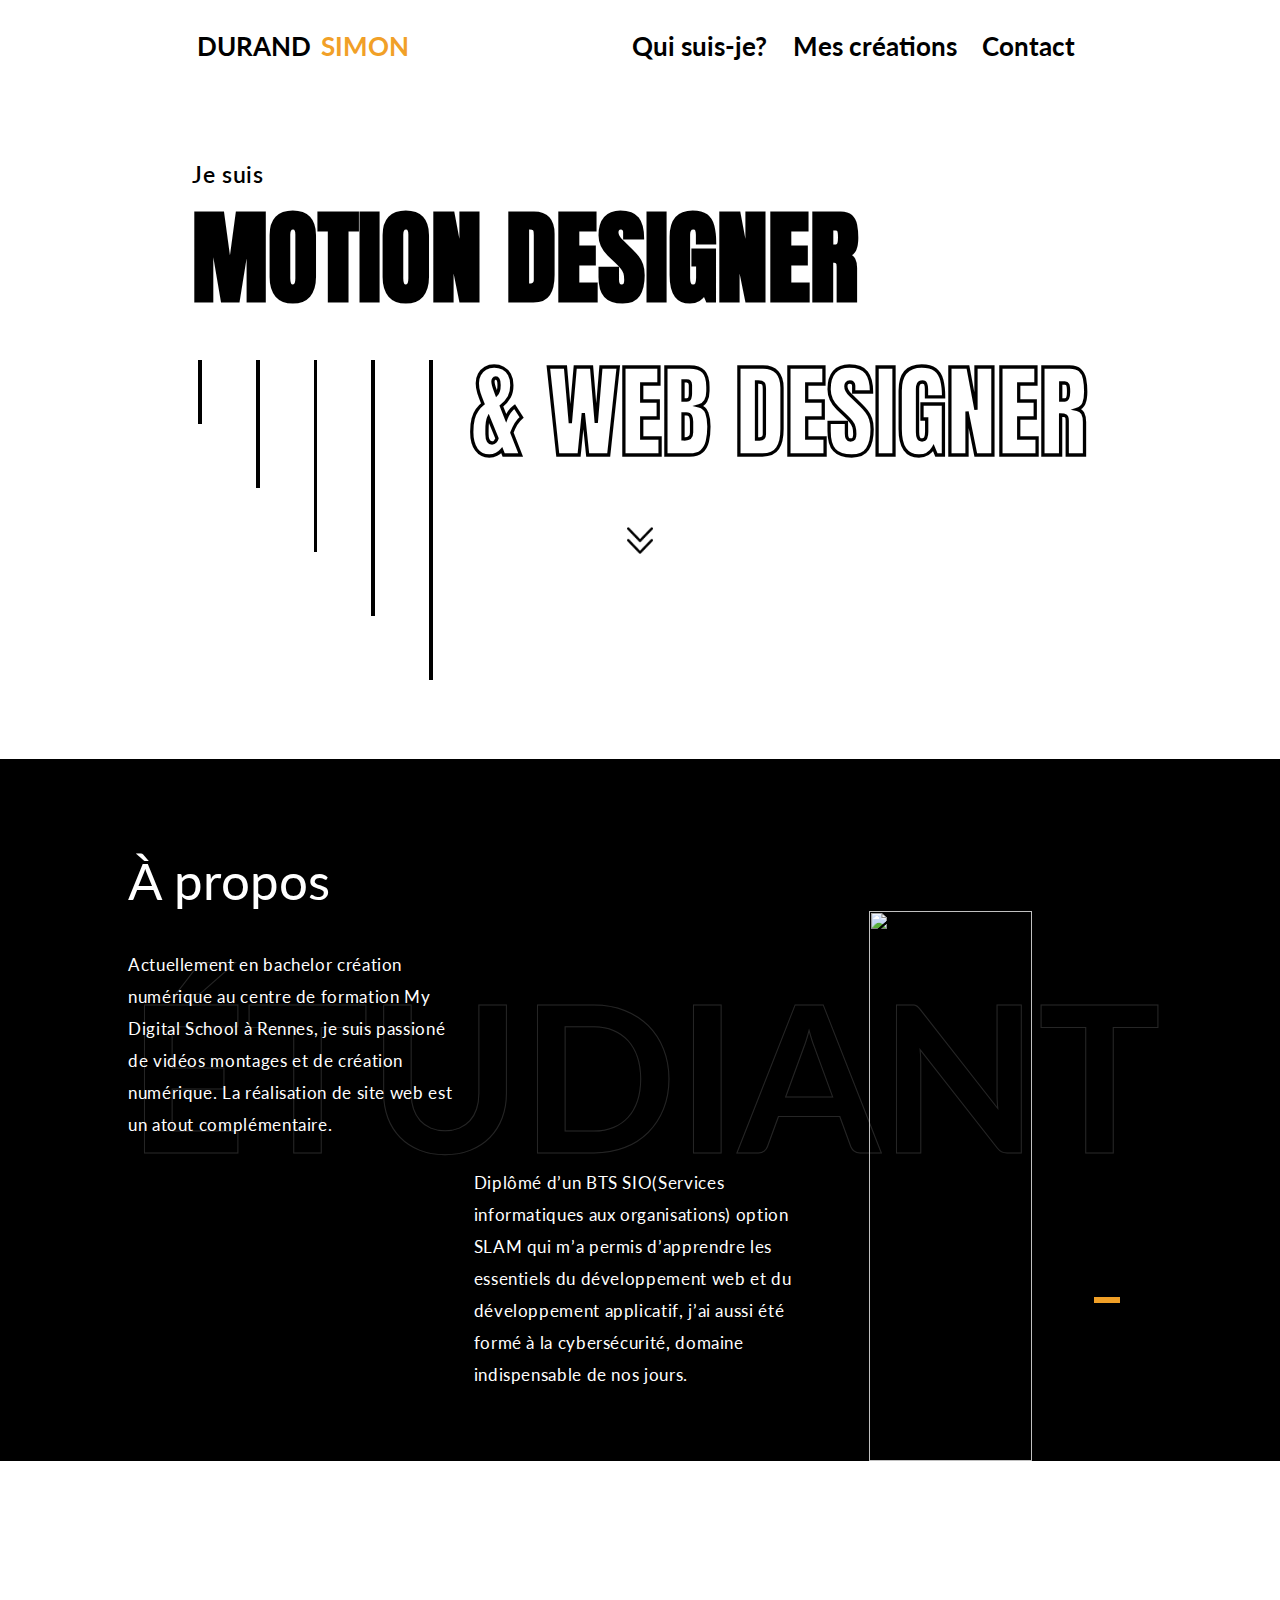
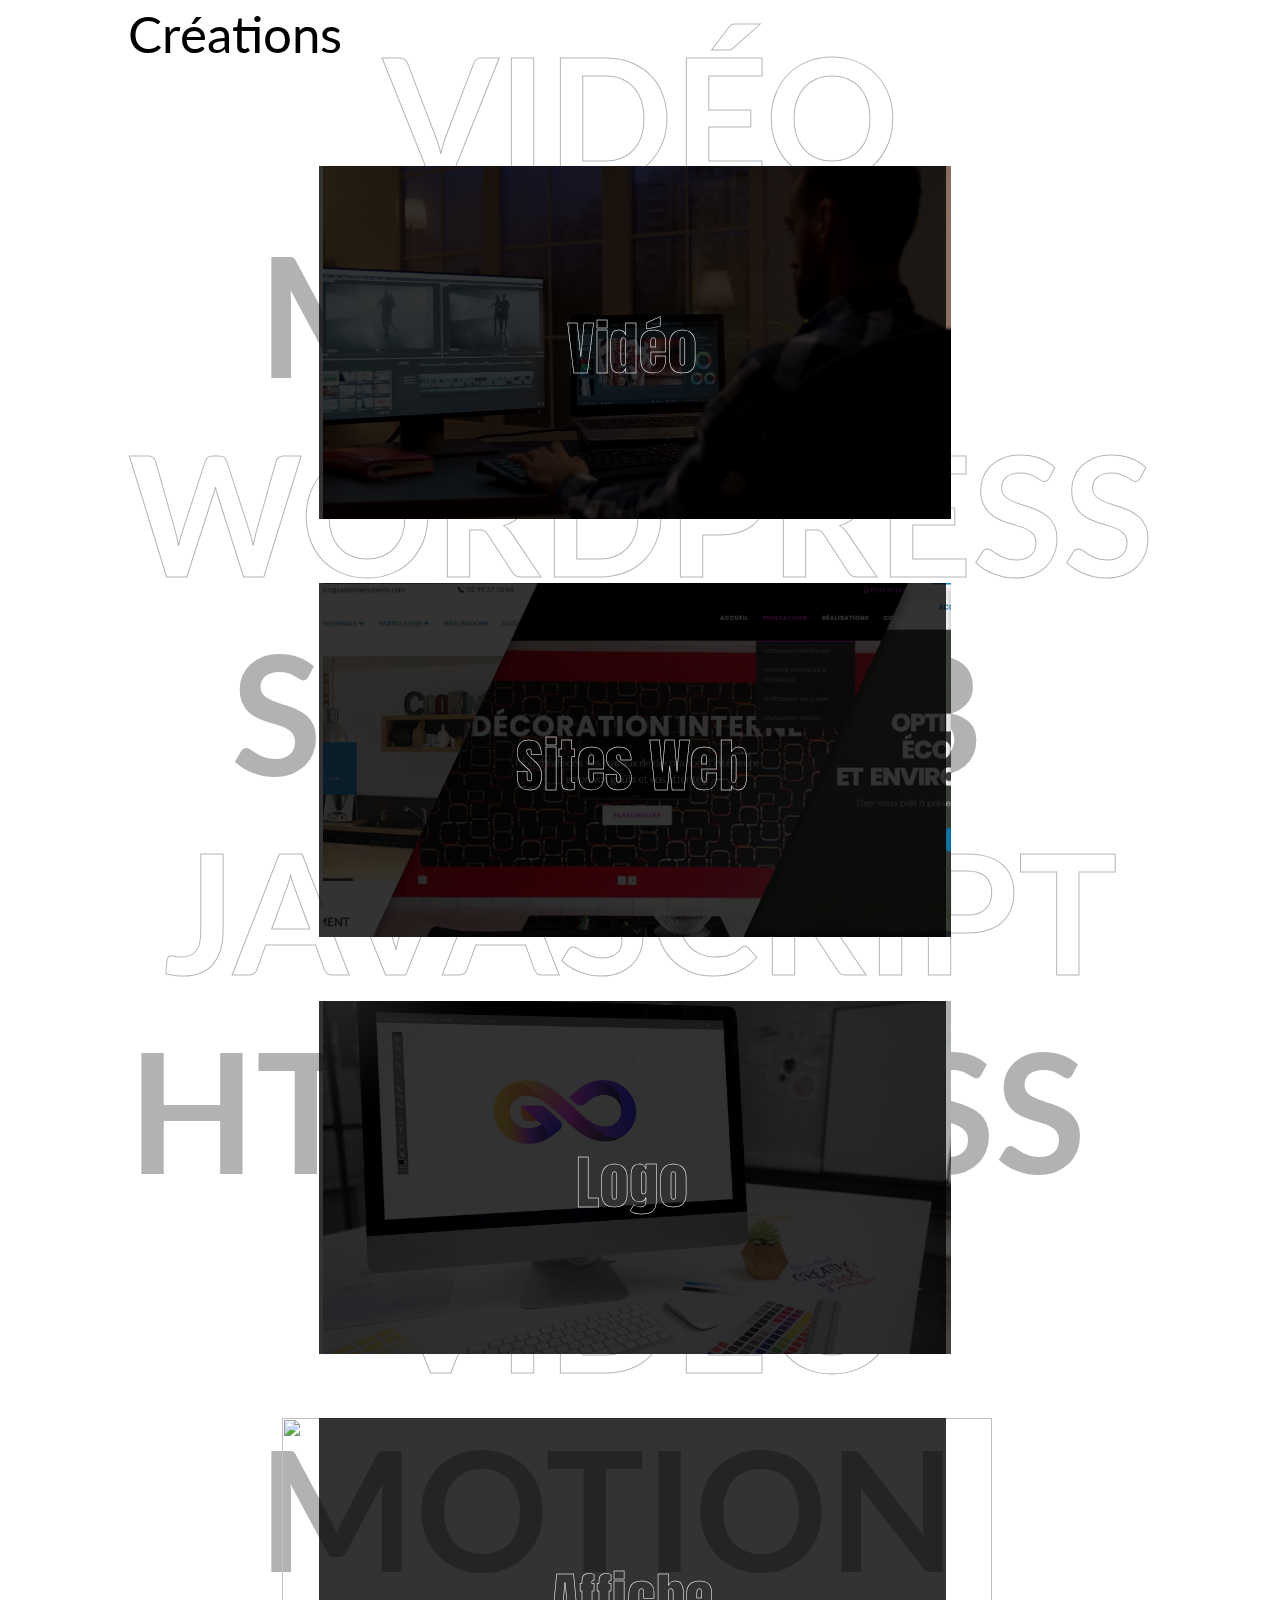
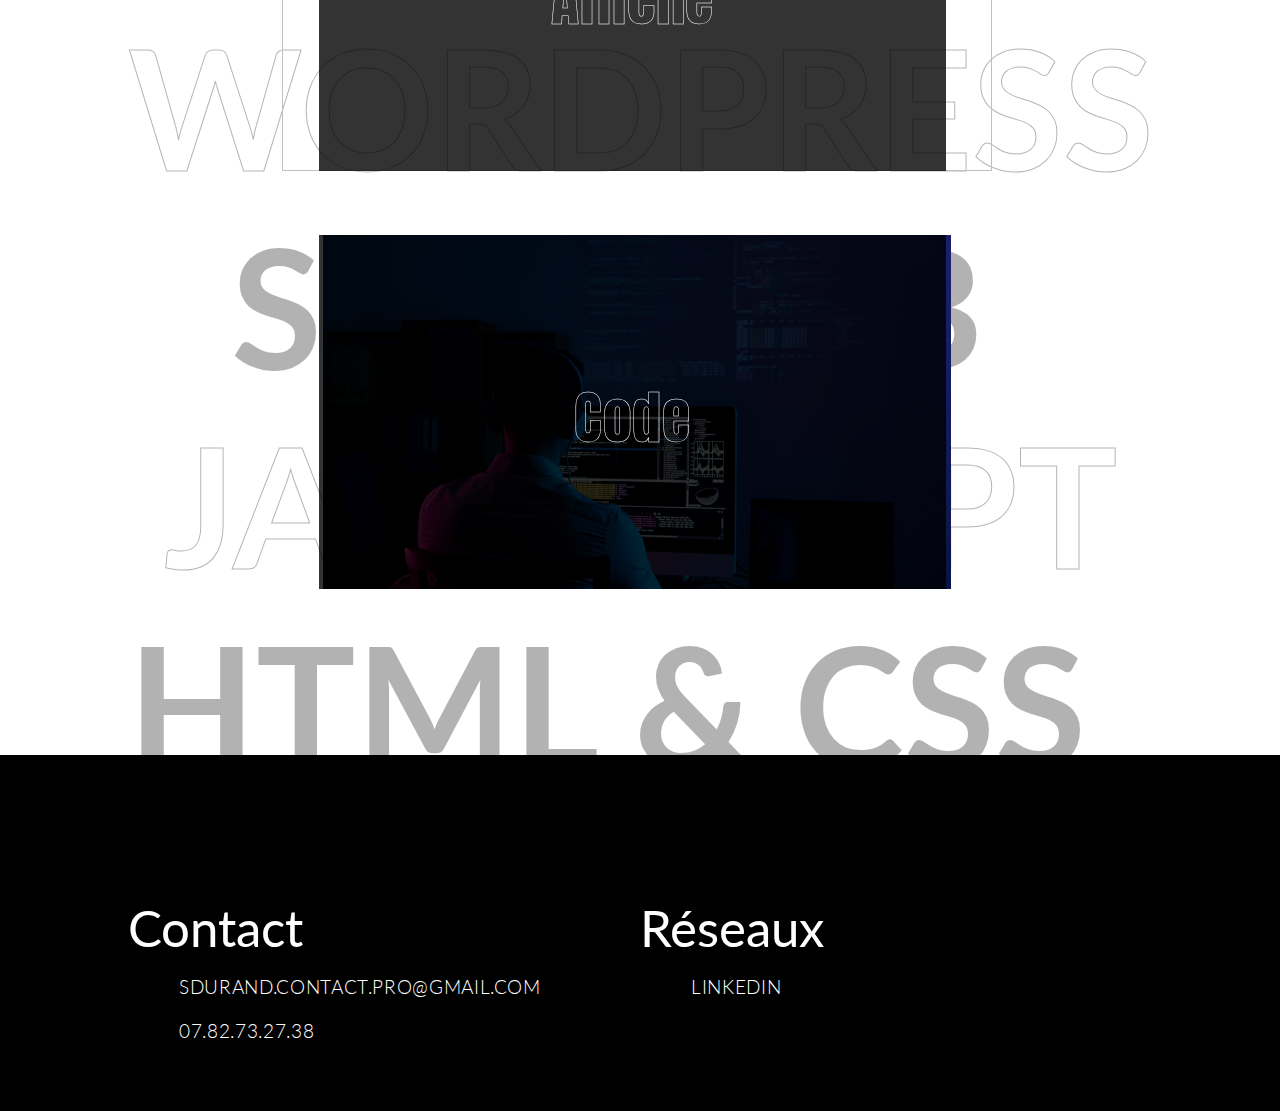
==== commit 0b8766ea: "Add files via upload" ====
--- a/index.html
+++ b/index.html
@@ -86,7 +86,6 @@
                     <h4 class="text-de-fond">ÉTUDIANT</h4>
                 </div>
                 <h3>À propos</h3>
-                <div class="bordure-orange"></div>
                 
                 <div id="tableau">
                     <p id="element1">Actuellement en bachelor création numérique au centre de formation My Digital School à Rennes,
@@ -105,7 +104,6 @@
                     <h6 class="text-de-fond">Vidéo<br><br>wordpress<br><br>Javascript<br><br>Vidéo<br><br>wordpress<br><br>Javascript</h6>
                     <h5 class="text-de-fond"><br>motion<br><br>Site web<br><br>html & css<br><br>motion<br><br>Site web<br><br>html & css</h5>
                     <h3>Créations</h3>
-                    <div class="bordure-orange3"></div>
                     <div class="flex-container flex-direction bloc-image-crea">
                         <div>
                             <a href="./vidéo.html">
@@ -159,7 +157,6 @@
                 <div class="container">
                     <div>
                         <h3>Contact</h3>
-                        <div class="bordure-orange3"></div>
                     </div>
                     <div class="container">
                         <p><a href="mailto:sdurand.contact.pro@gmail.com">sdurand.contact.pro@gmail.com</a></p>
@@ -169,7 +166,6 @@
                 <div class="container">
                     <div>
                         <h3>Réseaux</h3>
-                        <div class="bordure-orange4"></div>
                     </div>
                     <div class="container">
                         <p><a href="https://www.linkedin.com/in/simon-durand-534277203/" target="_blank">Linkedin</a></p>
--- a/css/style.css
+++ b/css/style.css
@@ -596,10 +596,10 @@
   }
   nav h3 {
     font-family: "lato", sans-serif;
-    font-size: 15px;
+    font-size: 12px;
   }
   nav a {
-    font-size: 15px;
+    font-size: 12px;
   }
   .block-textvideo {
     display: flex;
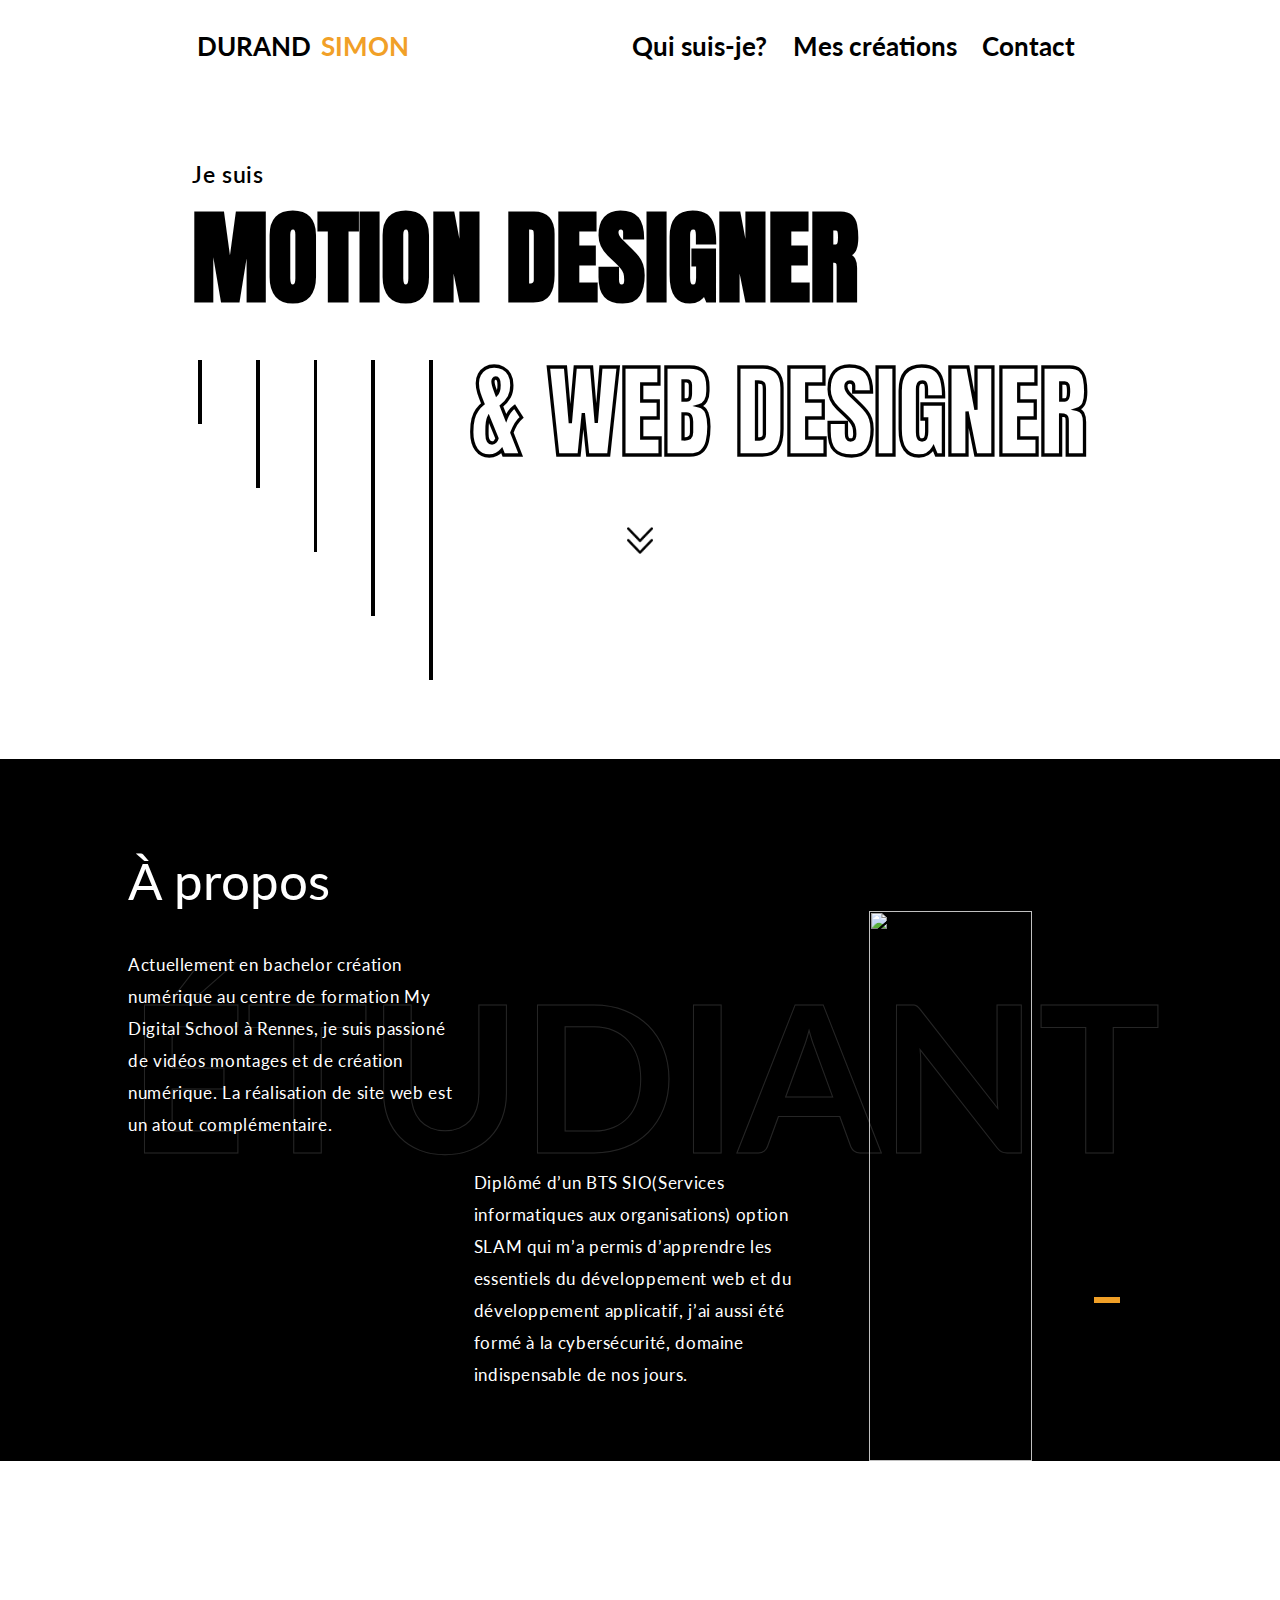
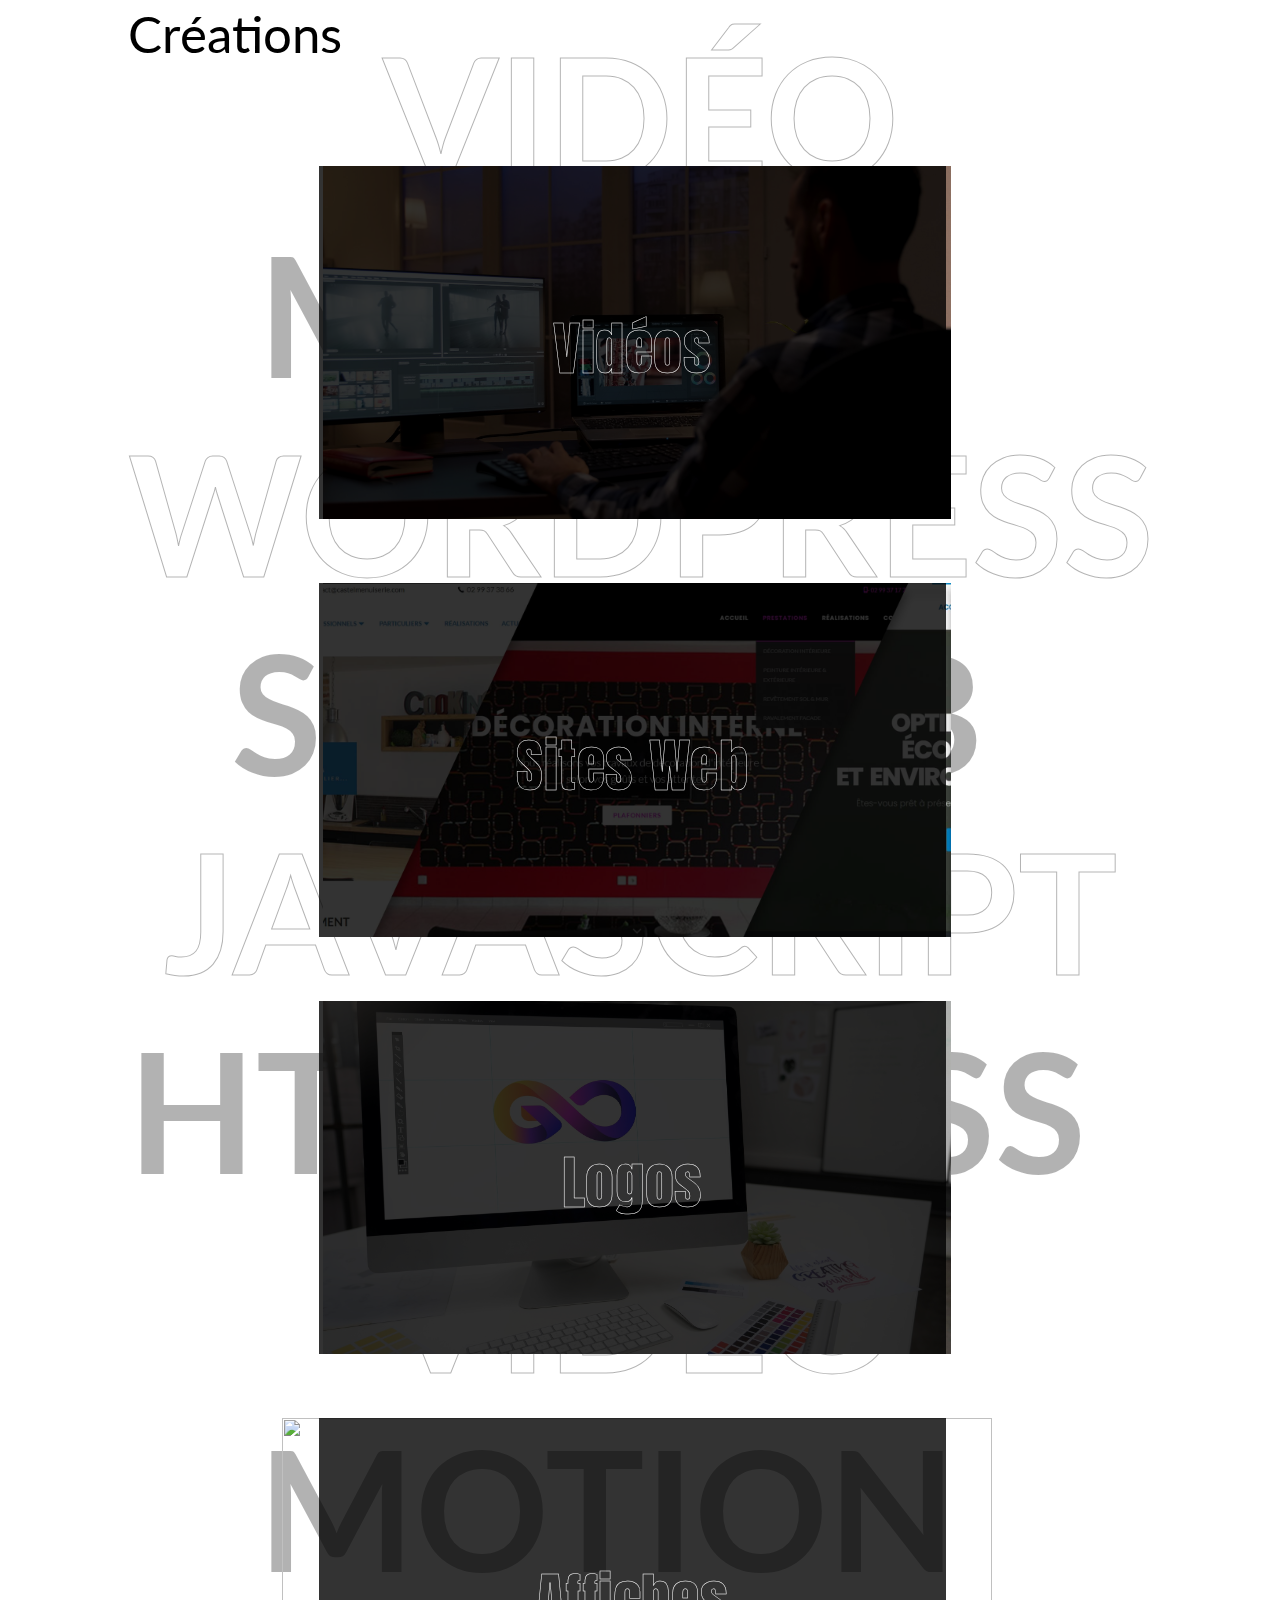
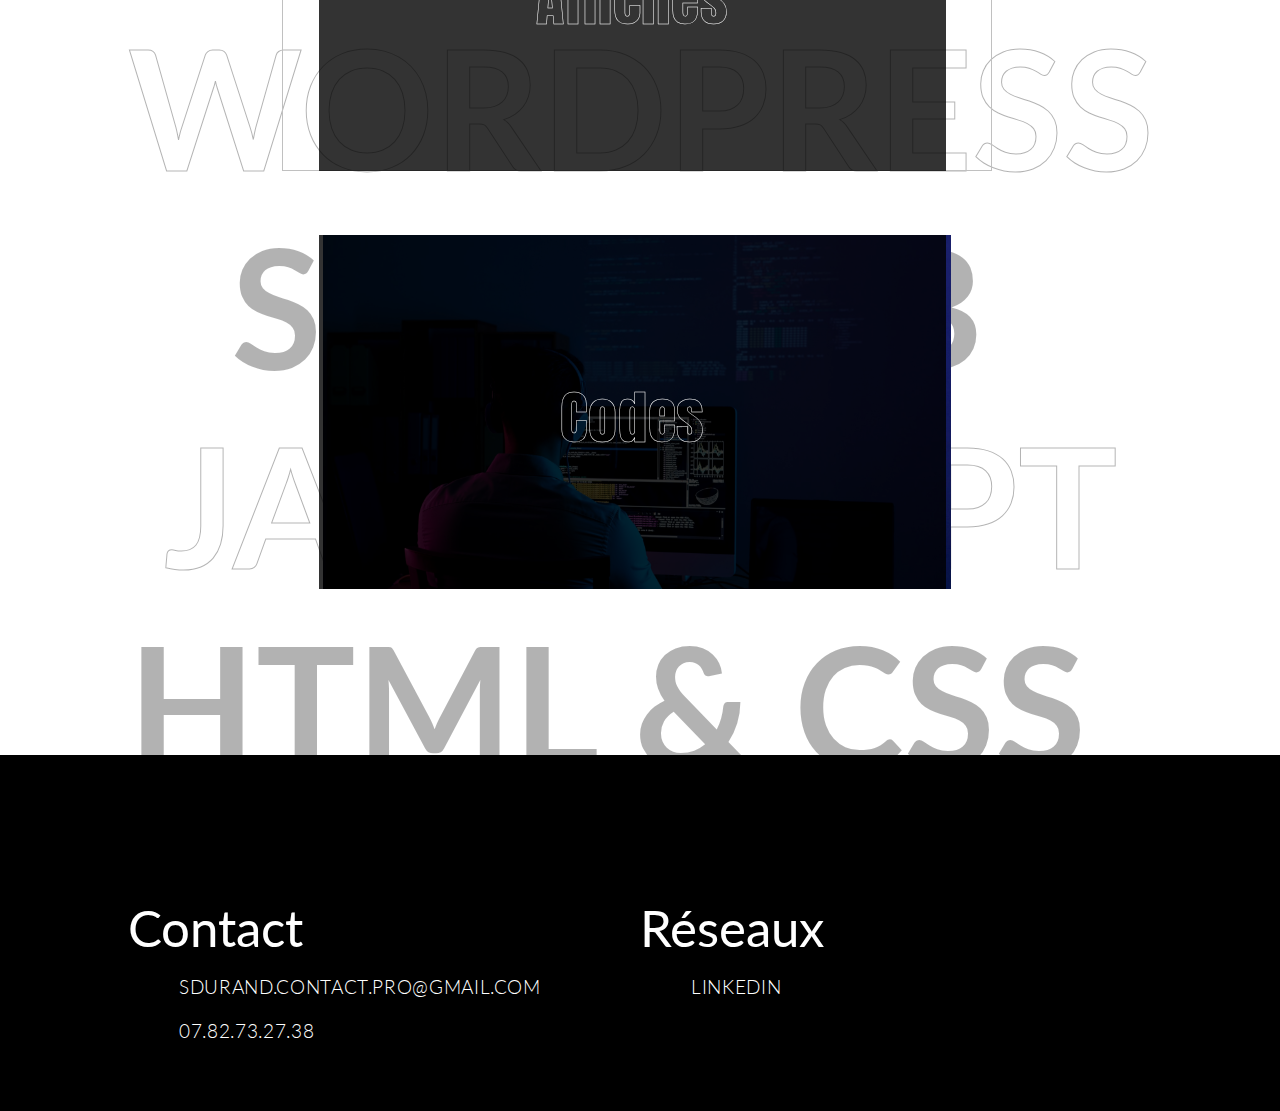
==== commit 1ed8b677: "Add files via upload" ====
--- a/index.html
+++ b/index.html
@@ -108,7 +108,7 @@
                         <div>
                             <a href="./vidéo.html">
                                 <div id="bloc-noir1" class="bloc-noir">
-                                    <p id="titre-bloc-noir">Vidéo</p>      
+                                    <p id="titre-bloc-noir">Vidéos</p>      
                                 </div>
                                 <img src="./img/vidéo.jpg" class="img-crea">
                             </a>
@@ -125,7 +125,7 @@
                         <div>
                             <a href="./logo.html" >
                                 <div class="bloc-noir">
-                                    <p id="titre-bloc-noir">Logo</p>       
+                                    <p id="titre-bloc-noir">Logos</p>       
                                 </div>
                                 <img src="./img/logo.jpg" class="img-crea">
                             </a>
@@ -133,7 +133,7 @@
                         <div>
                             <a href="./affiche.html" >
                                 <div class="bloc-noir">
-                                    <p id="titre-bloc-noir">Affiche</p>       
+                                    <p id="titre-bloc-noir">Affiches</p>       
                                 </div>
                                 <img src="./img/affiche.jpg" class="img-crea">
                             </a>
@@ -141,7 +141,7 @@
                         <div>
                             <a href="./code.html" >
                                 <div class="bloc-noir">
-                                    <p id="titre-bloc-noir">Code</p>     
+                                    <p id="titre-bloc-noir">Codes</p>     
                                 </div>
                                 <img src="./img/code.jpg" class="img-crea">
                             </a>
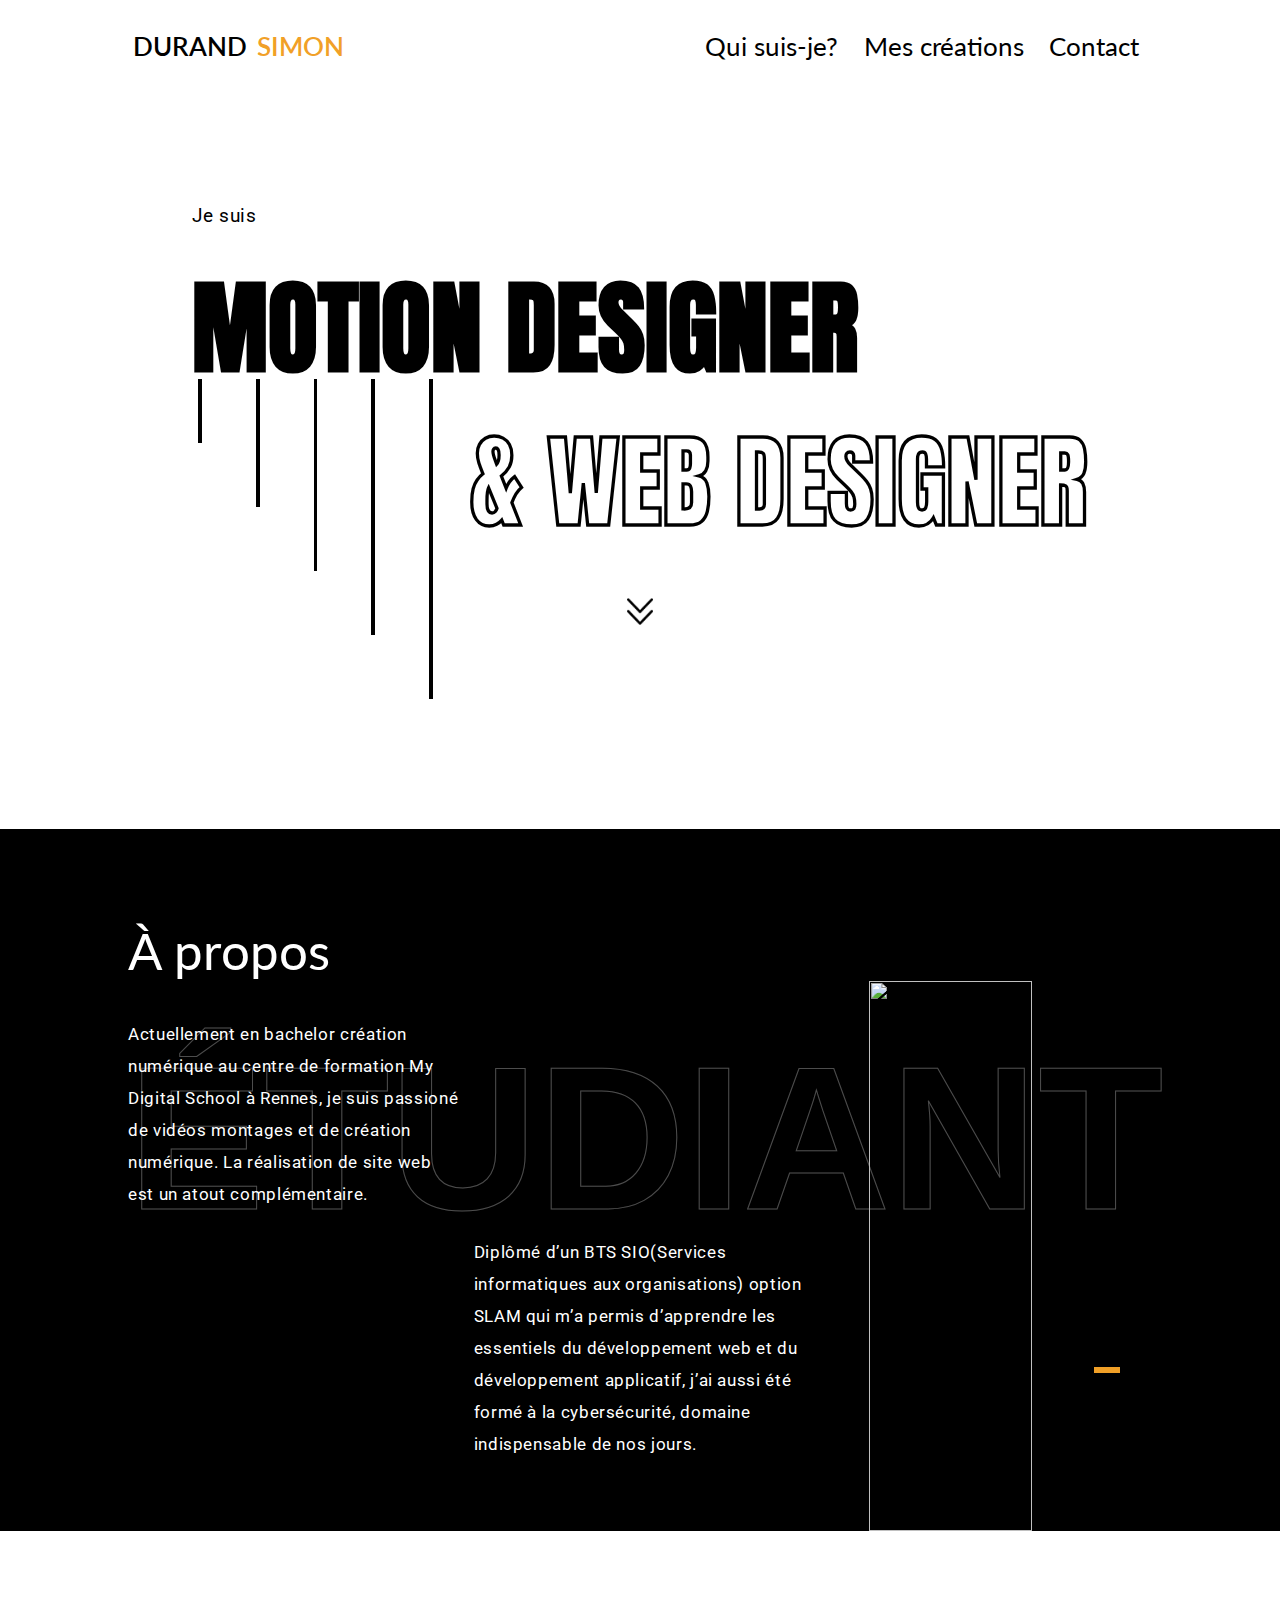
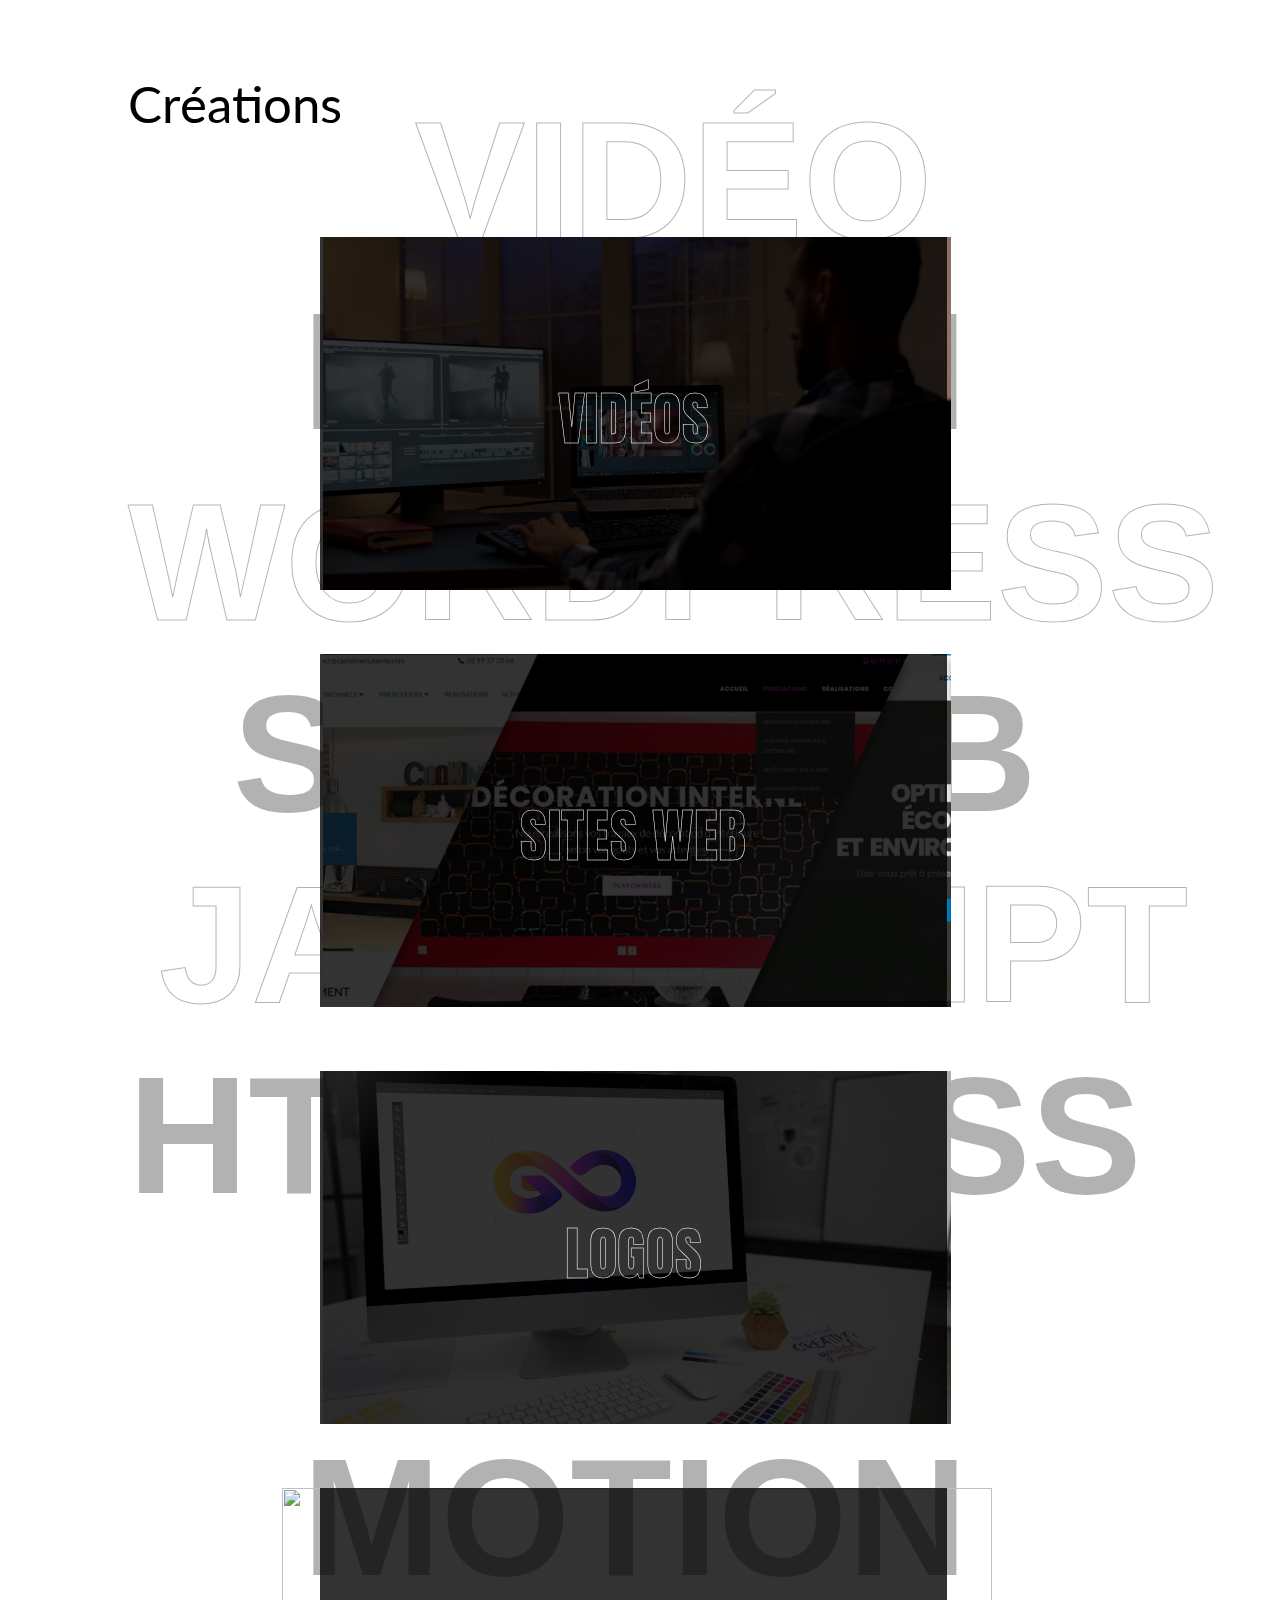
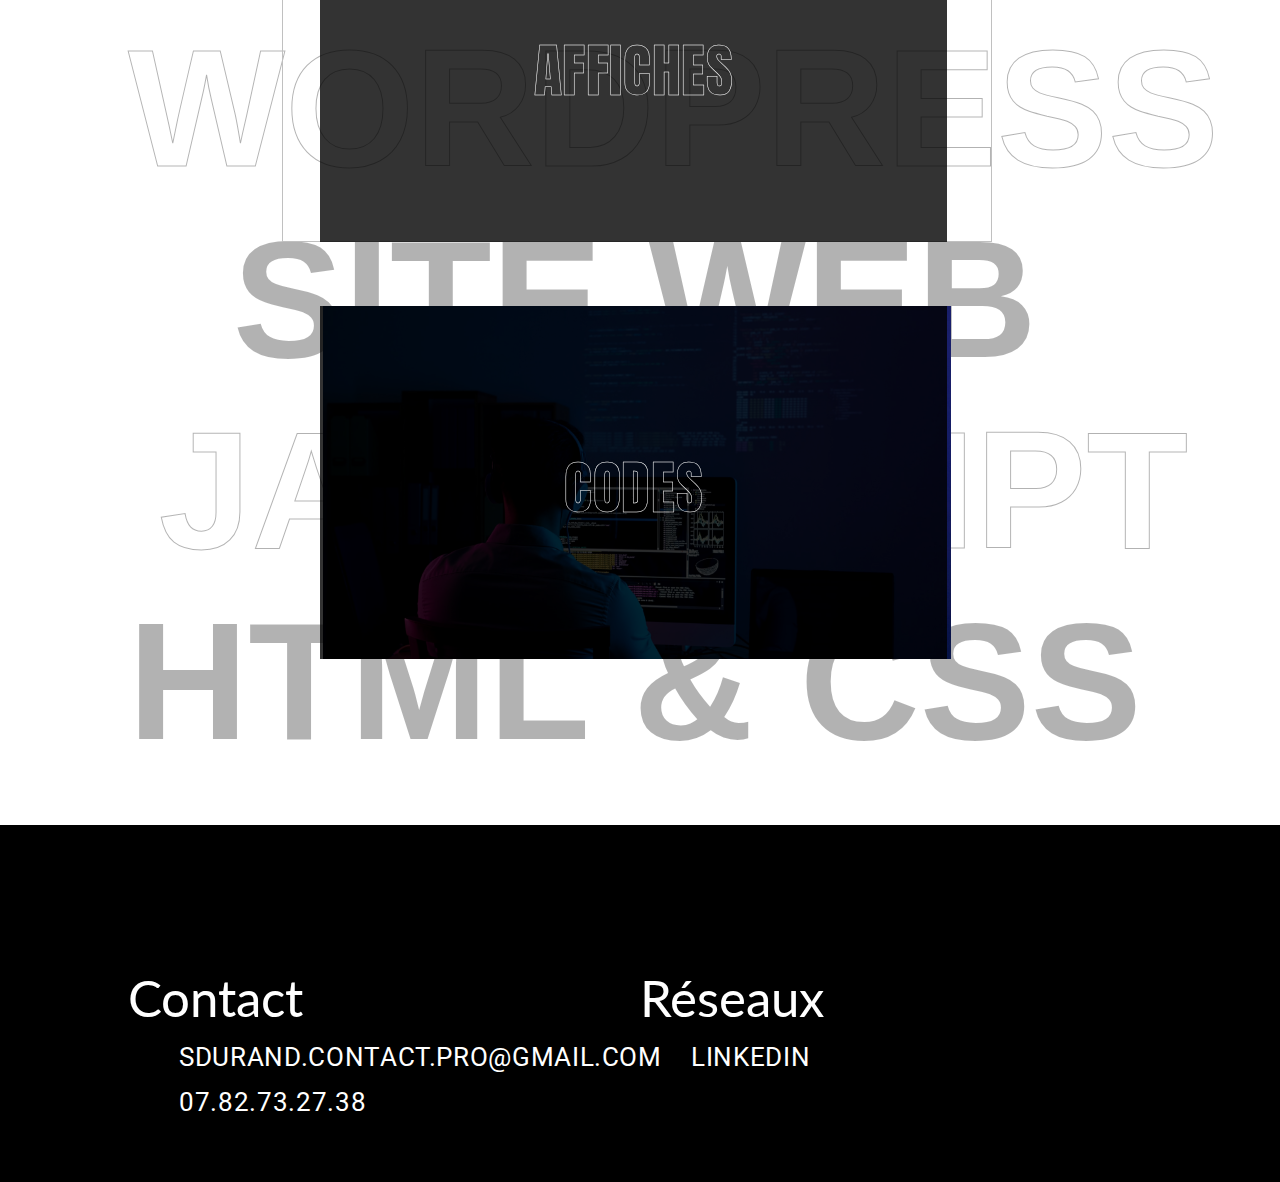
==== commit cf340733: "Add files via upload" ====
--- a/index.html
+++ b/index.html
@@ -34,7 +34,7 @@
 
     <!-- Header  -->
     <header>
-        <nav class=" flex-container">
+        <nav id="menu" class=" flex-container">
             <div class="flex-container">
                 <a href="./index.html" ><h3>DURAND</h3></a>
                 <a href="./index.html" ><h3 class="titreorange">SIMON</h3></a>
@@ -108,7 +108,7 @@
                         <div>
                             <a href="./vidéo.html">
                                 <div id="bloc-noir1" class="bloc-noir">
-                                    <p id="titre-bloc-noir">Vidéos</p>      
+                                    <p id="titre-bloc-noir">VIDÉOS</p>      
                                 </div>
                                 <img src="./img/vidéo.jpg" class="img-crea">
                             </a>
@@ -118,14 +118,14 @@
                         <div>
                             <a href="./site.html">
                                 <div class="bloc-noir">
-                                    <p id="titre-bloc-noir">Sites Web</p>        
+                                    <p id="titre-bloc-noir">SITES WEB</p>        
                                 </div>
                                 <img src="./img/photo-site-web.jpg" class="img-crea">
                             </a>    
                         <div>
                             <a href="./logo.html" >
                                 <div class="bloc-noir">
-                                    <p id="titre-bloc-noir">Logos</p>       
+                                    <p id="titre-bloc-noir">LOGOS</p>       
                                 </div>
                                 <img src="./img/logo.jpg" class="img-crea">
                             </a>
@@ -133,7 +133,7 @@
                         <div>
                             <a href="./affiche.html" >
                                 <div class="bloc-noir">
-                                    <p id="titre-bloc-noir">Affiches</p>       
+                                    <p id="titre-bloc-noir">AFFICHES</p>       
                                 </div>
                                 <img src="./img/affiche.jpg" class="img-crea">
                             </a>
@@ -141,7 +141,7 @@
                         <div>
                             <a href="./code.html" >
                                 <div class="bloc-noir">
-                                    <p id="titre-bloc-noir">Codes</p>     
+                                    <p id="titre-bloc-noir">CODES</p>     
                                 </div>
                                 <img src="./img/code.jpg" class="img-crea">
                             </a>
--- a/css/style.css
+++ b/css/style.css
@@ -41,7 +41,6 @@
   justify-content: space-between;
 }
 
-
 .flex-container2 {
   display: flex;
   justify-content: center;
@@ -68,16 +67,36 @@
   flex-direction: column;
 }
 
+
+/* menu */
+#menu{
+  width: 80%;
+    margin: 0 auto;
+}
+
+.fleche{
+  width: 5%;
+}
+.text-video{
+  display: none;
+}
+.zone{
+  padding: 5% 5% 5% 5%;
+}
+
+.white{
+  color: #FFF;
+}
+
 /* Titre  */
 h1 {
-  font-family: "lato", sans-serif;
+  font-family: "Hind", sans-serif;
   text-transform: uppercase;
-  font-weight: 900;
 }
 
 h3 {
   color: white;
-  font-family: "lato", sans-serif;
+  font-family: "Lato", sans-serif;
   font-weight: 400;
   font-size: 4vw;
   padding: 7vw 0 7vw 0;
@@ -87,15 +106,15 @@
 }
 
 p {
-  font-family: "lato", sans-serif;
-  font-weight: 300;
-  font-size: 1.4vw;
+  font-family: "Roboto", sans-serif;
+  font-weight: 400;
+  font-size: 1.5vw;
   line-height: 2.5vw;
   letter-spacing: 0.05vw;
 }
 
 .text-de-fond {
-  font-family: "lato", sans-serif;
+  font-family: "Hind", sans-serif;
 }
 
 .bordure-orange {
@@ -209,9 +228,6 @@
 /* === Header === */
 nav {
   font-size: 2vw;
-  background-color: #fff;
-  padding-left: 15%;
-  padding-right: 15%;
   align-items: center;
 }
 nav ul {
@@ -223,23 +239,11 @@
 nav h3 {
   color: #000;
   font-size: 2vw;
-  font-weight: 700;
+  font-weight: 600;
   padding: 0.4vw;
-
 }
 nav .titreorange {
   color: #F1A027;
-}
-
-nav a {
-  font-weight: 700;
-}
-
-.txt-dessus-titre{
-  font-weight: 600;
-  font-size: 1.8vw;
-  position: absolute;
-  top: -2em;
 }
 
 /* === Main === */
@@ -289,7 +293,7 @@
 #qsj h4 {
   position: absolute;
   font-size: 16vw;
-  -webkit-text-stroke: 1px rgba(255, 255, 255, 0.15);
+  -webkit-text-stroke: 1px rgba(255, 255, 255, 0.3);
   color: transparent;
   text-align: center;
   z-index: 0;
@@ -302,7 +306,7 @@
 }
 #qsj p {
   color: white;
-  font-family: "lato", sans-serif;
+  font-family: "Roboto", sans-serif;
   font-weight: 400;
   font-size: 1.3vw;
   line-height: 2.5vw;
@@ -334,8 +338,6 @@
   grid-column: 3/4;
 }
 
-
-
 #crea {
   padding-bottom: 8vw;
 }
@@ -381,7 +383,7 @@
   -webkit-text-stroke: 0.5px rgb(255, 255, 255);
   position: absolute;
   z-index: 2;
-  left: 24.9vw;
+  left: 25vw;
   text-align: center;
   transition: all 0.5s ease-in-out;
 }
@@ -403,7 +405,7 @@
   padding-bottom: 5vw;
 }
 #contact p {
-  font-size: 1.5vw;
+  font-size: 2vw;
   margin: 0 auto;
   text-transform: uppercase;
   margin-top: 1vw;
@@ -429,13 +431,6 @@
   margin-top: 10vh;
   margin-bottom: 15vh;
 }
-
-.contenu-black {
-  padding-top: 10vh;
-  padding-bottom: 15vh;
-  background-color: #000;
-}
-
 .contenu h3 {
   color: #000;
   padding: 0;
@@ -443,17 +438,9 @@
 .contenu a {
   color: #F1A027;
 }
-
-#white:hover {
-  transition-duration: 300ms;
-  color: white;
-}
-
 .contenu a:hover {
   color: #000;
 }
-
-
 
 .contenu-dark {
   background-color: #000;
@@ -484,16 +471,7 @@
 }
 
 .vidéo3-real {
-  position: relative;
-  z-index: 2;
   width: 100%;
-  opacity: 0.6;
-  transition-duration: 200ms;
-
-}
-
-.vidéo3-real:hover {
-  opacity: 0.99;
 }
 
 #video {
@@ -515,58 +493,6 @@
   background-image: url("../img/affiche.jpg");
   background-size: cover;
 }
-/* page site */
-
-.white {
-  color: #FFF;
-}
-
-
-/* Page video */
-
-.dark{
-  background-color: #000;
-}
-
-.dark a{
-  color: #fff;
-}
-
-.dark a:hover{
-  color: #F1A027;
-}
-
-.dark h3{
-  color: #fff;
-}
-
-.dark .titreorange{
-  color: #F1A027;
-}
-
-.text-video{
-  z-index: 0;
-  display: none;
-  color: #FFF;
-  background-color: #000;
-  padding-left: 3%;
-  padding-bottom: 3%;
-  padding-right: 3%;
-  transition-duration: 500ms;
-}
-
-/* fleche */
-
-.fleche{
-  width: 20px;
-  transition-duration: 500ms;
-}
-
-.bouton-fleche{
-  padding: 5% 5% 5% 5% ;
-  background-color: #000;
-  border-top: solid 1vh #F1A027;
-}
 
 /* === Footer === */
 footer {
@@ -584,34 +510,33 @@
 
 @media (max-width: 768px) {
   p {
-    font-size: 15px;
-    font-family: "lato", sans-serif;
-    font-weight: 300;
+    font-size: 12px;
+    font-family: "Lato", sans-serif;
+    font-weight: 400;
     line-height: 4vh;
     letter-spacing: 0.05vw;
   }
   h3 {
-    font-family: "lato", sans-serif;
+    font-family: "Lato", sans-serif;
     font-size: 20px;
   }
   nav h3 {
-    font-family: "lato", sans-serif;
-    font-size: 12px;
+    font-family: "Lato", sans-serif;
+    font-size: 10px;
   }
   nav a {
-    font-size: 12px;
+    font-size: 10px;
   }
   .block-textvideo {
     display: flex;
-    flex-direction: column;
-    align-items: center;
-    text-align: center;
+    flex-direction: row;
+    text-align: left;
   }
   .block-textvideo .vidéo2-real {
     width: 75vw;
   }
   .block-textvideo h3 {
-    text-align: center;
+    text-align: left;
     font-size: 24px;
   }
   .block-textvideo2 {
@@ -643,14 +568,25 @@
     margin-top: 5vh;
     margin-bottom: 5vh;
   }
-
-
-
   #crea .bloc-noir #titre-bloc-noir {
     margin: 10vw 0 0 0;
   }
 
-
-
+  #qsj #tableau{
+    gap:10vh;
+  }
+  #qsj h3{
+    padding-bottom: 2vh;
+  }
+
+  #qsj h4{
+    display: none;
+  }
+  .bordure-orange2{
+    display: none;
+  }
+  #qsj img{
+    width: 100%;
+  }
 
 }/*# sourceMappingURL=style.css.map */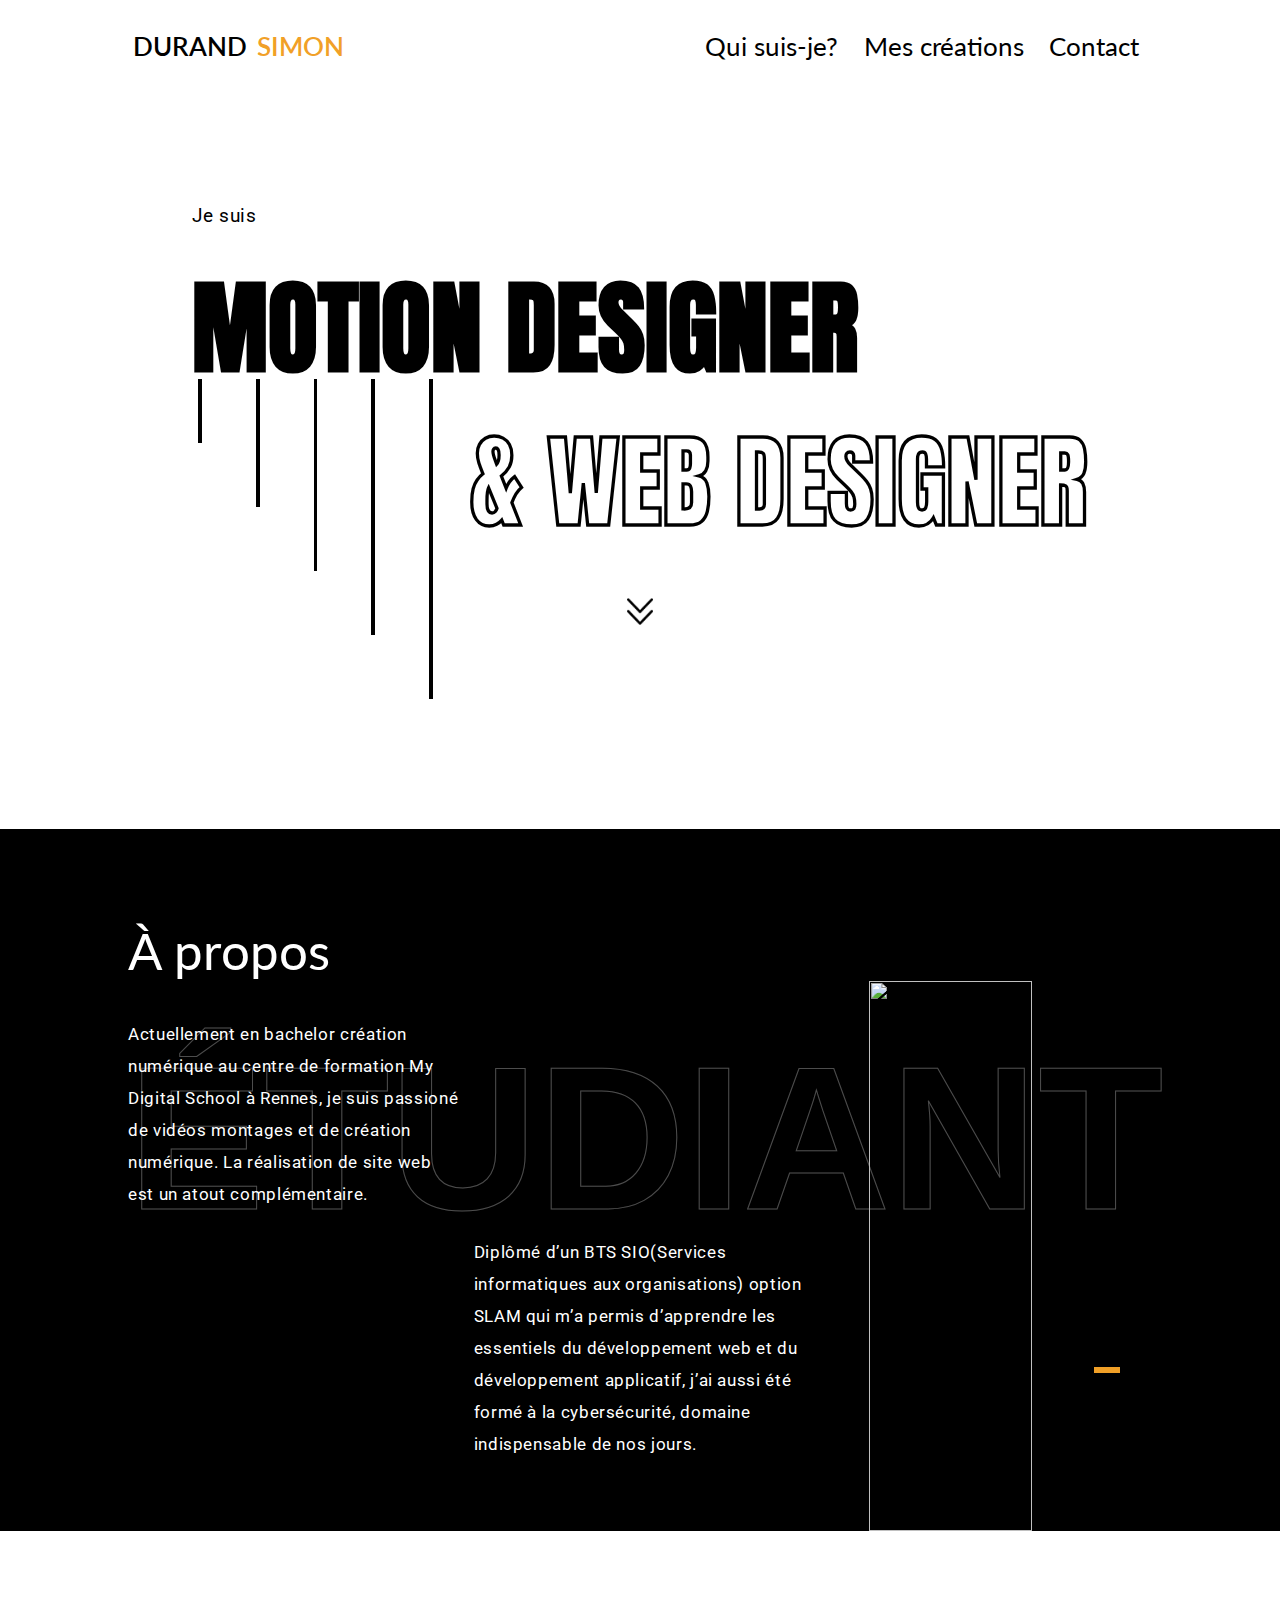
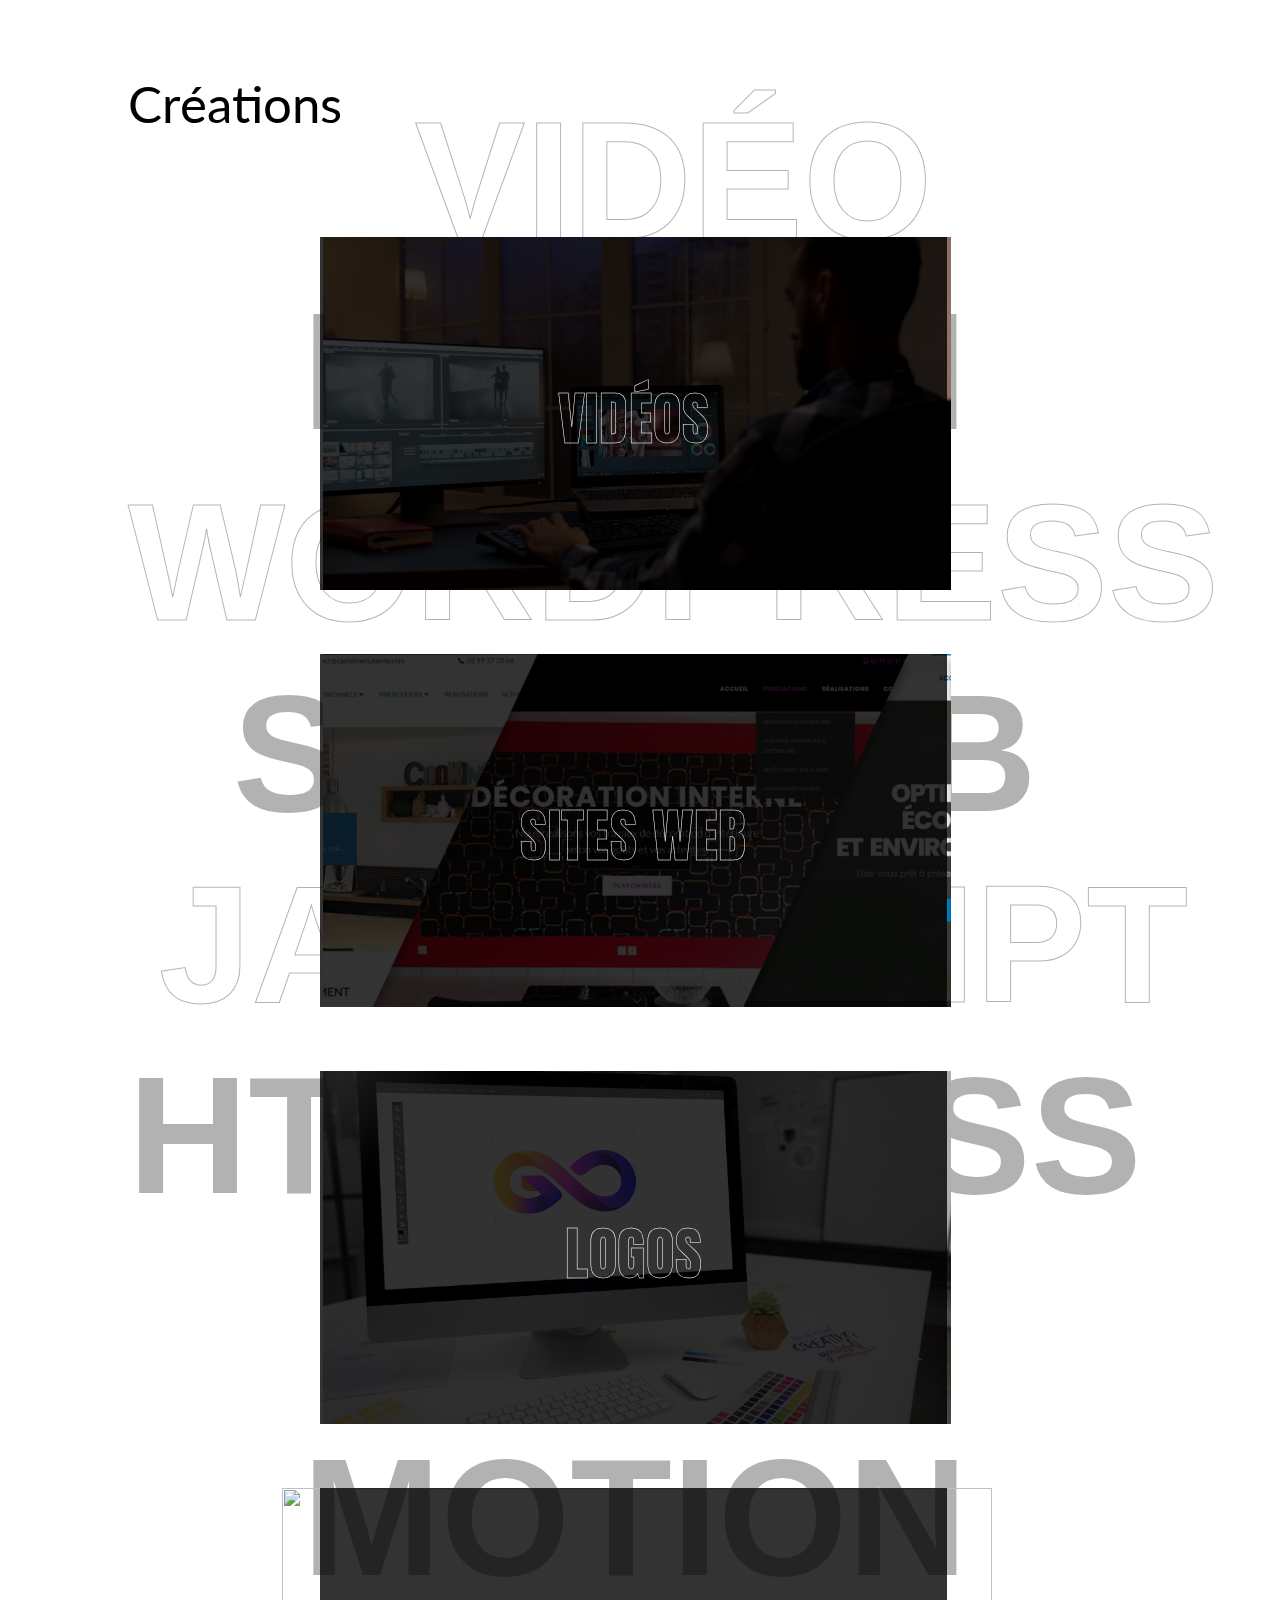
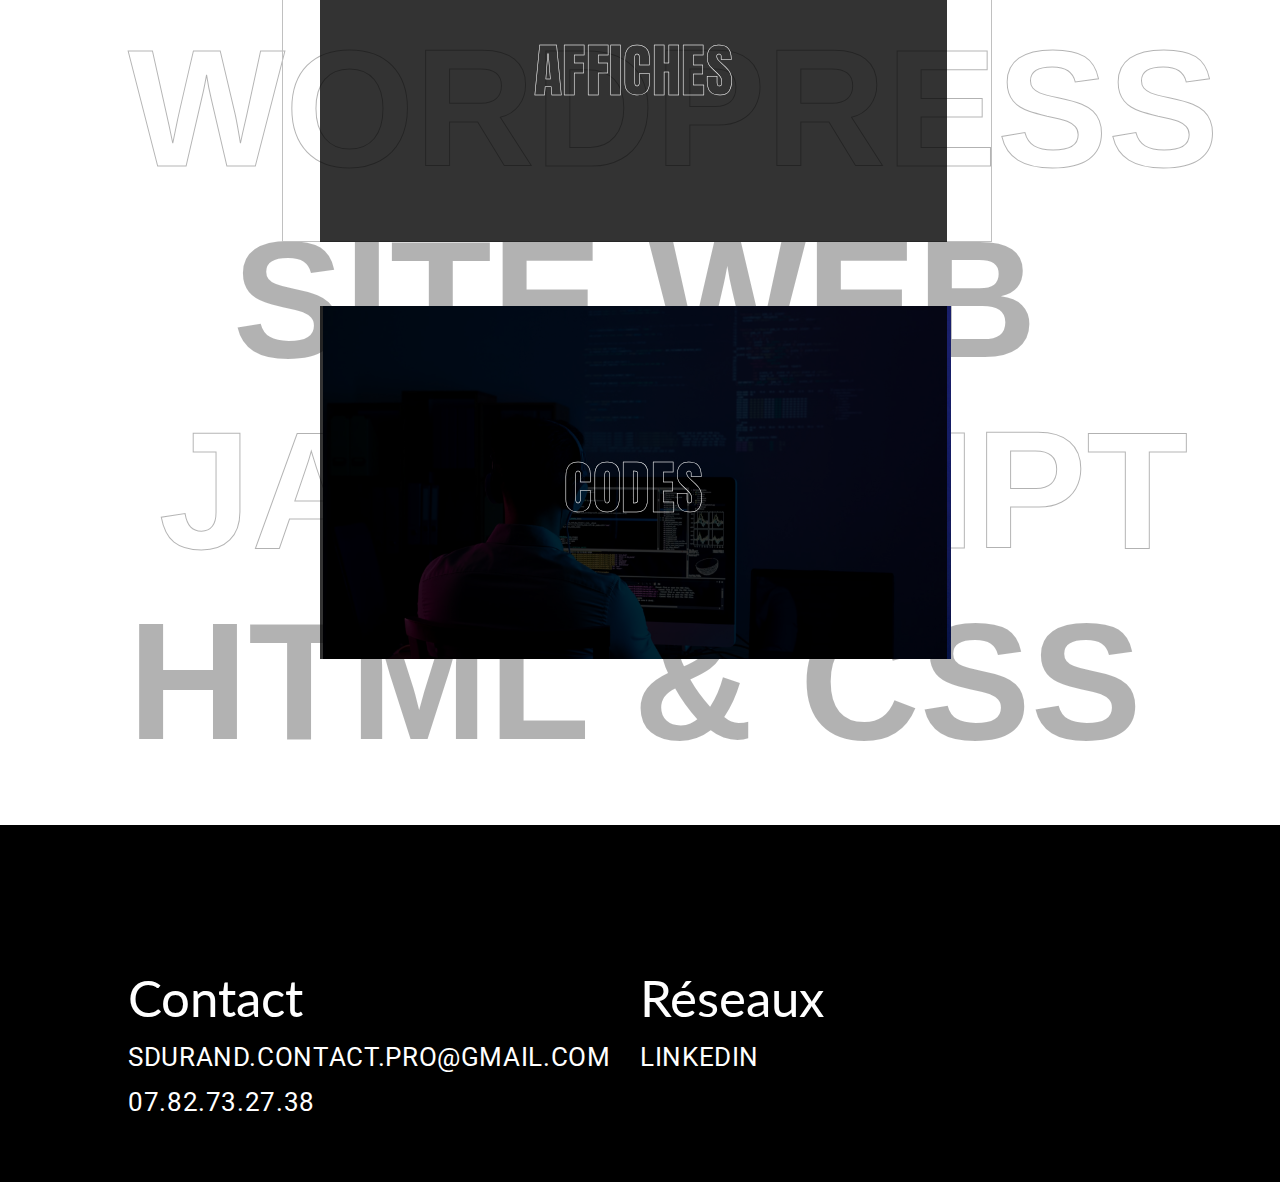
==== commit d2b7df07: "Add files via upload" ====
--- a/index.html
+++ b/index.html
@@ -158,7 +158,7 @@
                     <div>
                         <h3>Contact</h3>
                     </div>
-                    <div class="container">
+                    <div>
                         <p><a href="mailto:sdurand.contact.pro@gmail.com">sdurand.contact.pro@gmail.com</a></p>
                         <p><a href="tel:+33782732738">07.82.73.27.38</a></p>
                     </div>
@@ -167,7 +167,7 @@
                     <div>
                         <h3>Réseaux</h3>
                     </div>
-                    <div class="container">
+                    <div>
                         <p><a href="https://www.linkedin.com/in/simon-durand-534277203/" target="_blank">Linkedin</a></p>
                     </div>
                 </div>
--- a/css/style.css
+++ b/css/style.css
@@ -85,6 +85,10 @@
 }
 
 .white{
+  color: #FFF;
+}
+
+#white:hover{
   color: #FFF;
 }
 
@@ -589,4 +593,16 @@
     width: 100%;
   }
 
+  .titre-real{
+    -webkit-text-stroke: 0px #fff; 
+    color: white;
+  }
+  #crea .bloc-noir #titre-bloc-noir{
+    -webkit-text-stroke: 0px #fff; 
+    color: white;
+  }
+  #crea .text-de-fond{
+    display: none;
+  }
+
 }/*# sourceMappingURL=style.css.map */